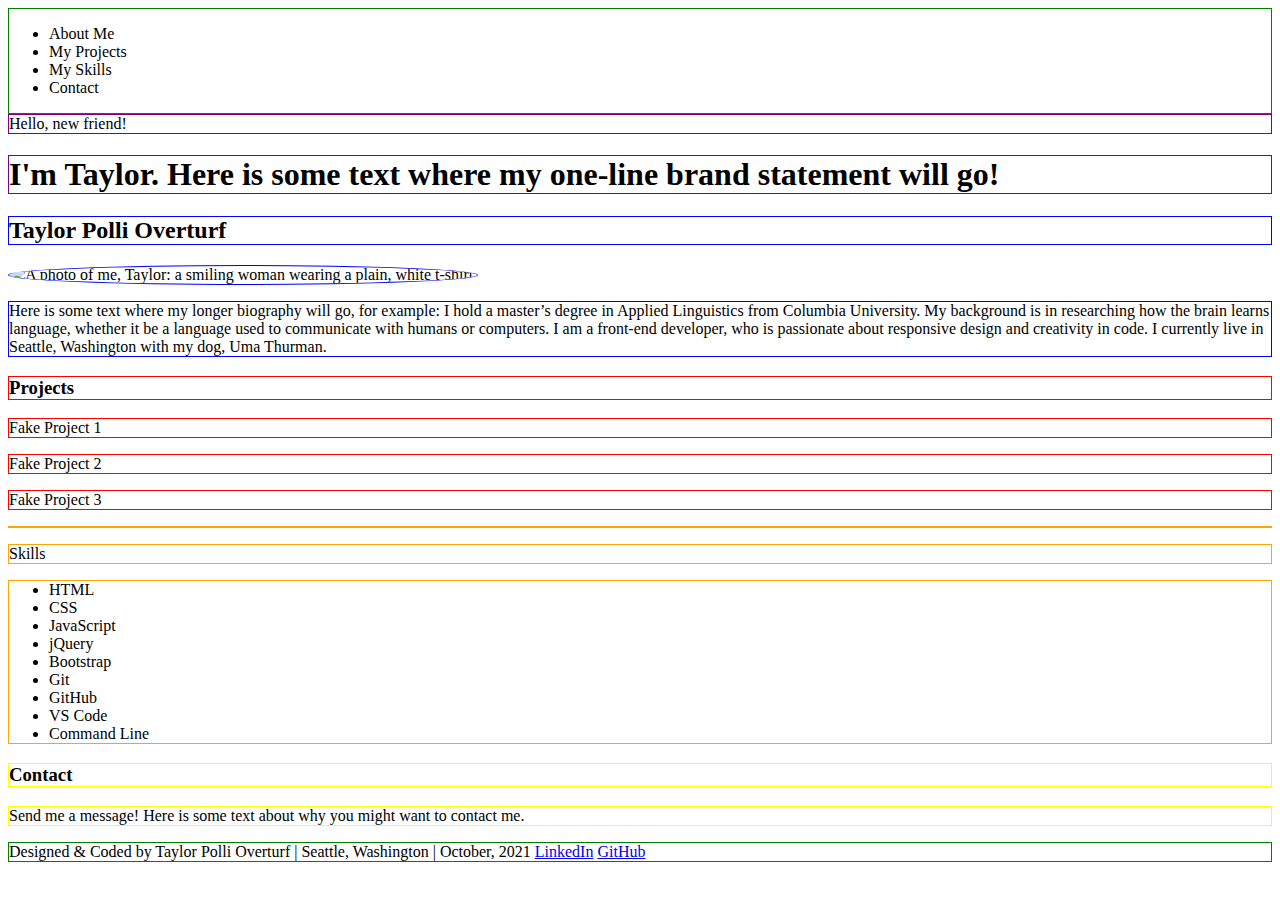
==== portfolio-index.html @ 311ba905 "updating basic HTML skeleton & borders for layout purposes in CSS" ====
<!DOCTYPE html>
<html lang="en">

<head>
    <meta charset="UTF-8">
    <!-- <meta name="viewport" content="width=device-width, initial-scale=1.0"> -->
    <title>Taylor Polli Overturf, Developer</title>
    <link rel="stylesheet" href="https://cdnjs.cloudflare.com/ajax/libs/meyer-reset/2.0/reset.min.css" integrity="sha512-NmLkDIU1C/C88wi324HBc+S2kLhi08PN5GDeUVVVC/BVt/9Izdsc9SVeVfA1UZbY3sHUlDSyRXhCzHfr6hmPPw==" crossorigin="anonymous" referrerpolicy="no-referrer" />
    <link rel="stylesheet" href="portfolio-style.css">
</head>


<body>
    <nav id="nav">
        <ul>
            <li>About Me</li>
            <li>My Projects</li>
            <li>My Skills</li>
            <li>Contact</li>
        </ul>

    </nav>
    
    <div id="wrapper">
        <div class="hello">Hello, new friend!</div>
        <h1 class="hello">I'm Taylor. Here is some text where my one-line brand statement will go!</span></h1>
        <h2 class="about-me">Taylor Polli Overturf</h2>
        <img class="about-me" src="http://res.cloudinary.com/overturf/image/upload/v1633734866/P1033070_qs1l2w.jpg" alt="A photo of me, Taylor: a smiling woman wearing a plain, white t-shirt." width="500" height="600">
        <p class="about-me">Here is some text where my longer biography will go, for example: I hold a master’s degree in Applied Linguistics from Columbia University. My background is in researching how the brain learns language, whether it be a language used to communicate with humans or computers. I am a front-end developer, who is passionate about responsive design and creativity in code. I currently live in Seattle, Washington with my dog, Uma Thurman.</p>
        <h3 class="projects">Projects</h3>
            <p class="projects">Fake Project 1</p>
            <p class="projects">Fake Project 2</p>
            <p class="projects">Fake Project 3</p>
        <p class="skills">
            <div class="skills">Skills</div>
            <ul class="skills">
                <li>HTML</li>
                <li>CSS</li> 
                <li>JavaScript</li>
                <li>jQuery</li>
                <li>Bootstrap</li>     
                <li>Git</li>  
                <li>GitHub</li>
                <li>VS Code</li>
                <li>Command Line</li>                   
            </ul>
        </p>
        <h3 class="contact">Contact</h3>
        <p class="contact">Send me a message! Here is some text about why you might want to contact me.</p>
    </div>
    
    
    <footer id="footer">
        <span>Designed & Coded by Taylor Polli Overturf | Seattle, Washington | October, 2021</span>
        <span class="links"><a href="https://www.linkedin.com/in/tayloroverturf/" target="_blank">LinkedIn</a>
                            <a href="https://github.com/over-taylor-turf" target="_blank">GitHub</a></span>
    </footer>
    
    
    
    
    <!-- <script src="https://code.jquery.com/jquery-3.6.0.js" integrity="sha256-/xUj+3OJU5yExlq6GSYGSHk7tPXikynS7ogEvDej/m4=" crossorigin="anonymous"></script> -->
    <script src="portfolio-main.js"></script>
</body>
</html>
---- portfolio-style.css ----
/* LAYOUT -- These borders will help me lay out my page!  */

nav {
    border: 1px solid green;   
}

.hello {
    border: 1px solid purple;  
}

.about-me {
    border: 1px solid blue;  
}

.projects {
    border: 1px solid red;  
}

.skills {
    border: 1px solid orange;  
}

.contact {
    border: 1px solid yellow;  
}

footer {
    border: 1px solid green;  
}

/* COLORS -- here are where my specific hex-codes go for this project. 
color:
color:
color:
color:
color:
*/

/* STYLE -- These styles will help me actually style my page. */
img {
    width:200px;
    height:200px;
    object-fit:cover;
    border-radius:50%;
  }


/* MOBILE / MAIN */

/* TABLET */
@media only screen and (min-width: 768px) {}

/* DESKTOP */
@media only screen and (min-width: 992px) {}
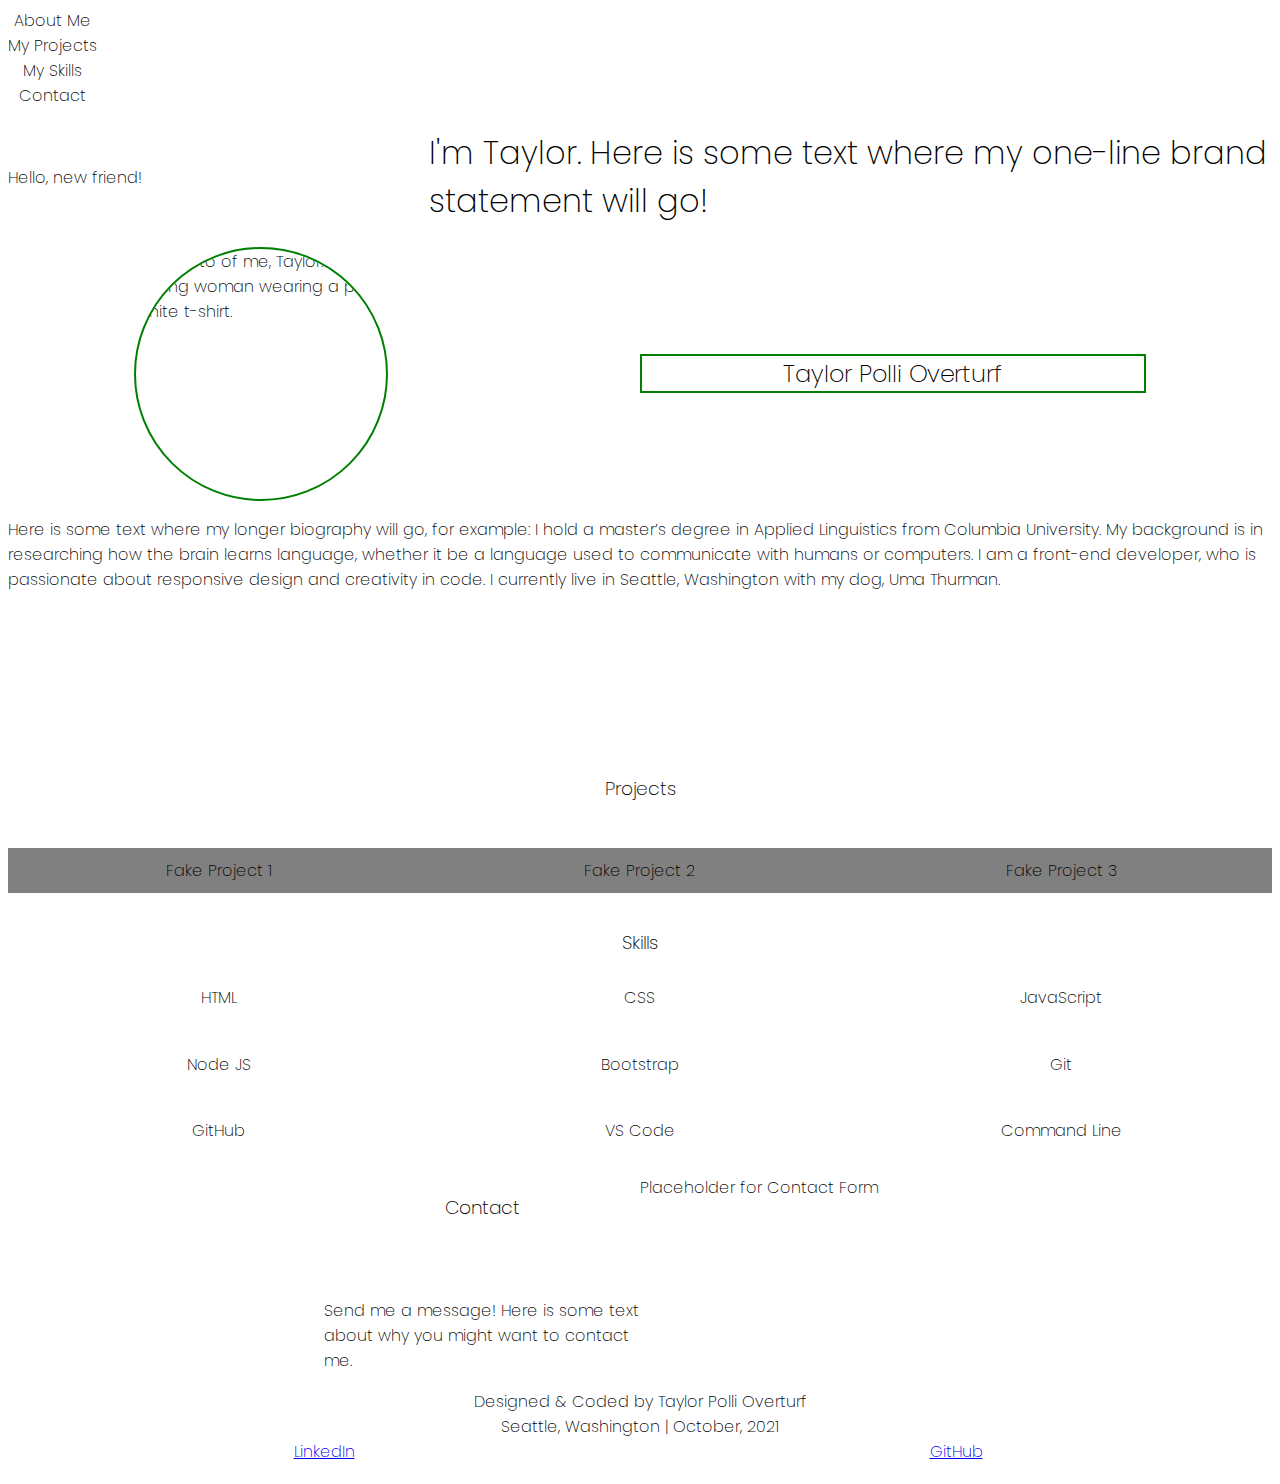
==== commit 2e03bf59: "css base grid style in place, class and id updates to html" ====
--- a/portfolio-index.html
+++ b/portfolio-index.html
@@ -3,58 +3,116 @@
 
 <head>
     <meta charset="UTF-8">
+    
+    <!-- I have no idea what this is: -->
     <!-- <meta name="viewport" content="width=device-width, initial-scale=1.0"> -->
+    
     <title>Taylor Polli Overturf, Developer</title>
+    
+    <!-- Google Fonts -->
+         <!-- Currently not working due to CSS Style Reset  -->
+    <style>
+        @import url('https://fonts.googleapis.com/css2?family=Poppins:wght@200;300&display=swap');
+    </style>
+
+    <!-- CSS Style Reset -->
     <link rel="stylesheet" href="https://cdnjs.cloudflare.com/ajax/libs/meyer-reset/2.0/reset.min.css" integrity="sha512-NmLkDIU1C/C88wi324HBc+S2kLhi08PN5GDeUVVVC/BVt/9Izdsc9SVeVfA1UZbY3sHUlDSyRXhCzHfr6hmPPw==" crossorigin="anonymous" referrerpolicy="no-referrer" />
+    
+    <!-- My Style Sheet -->
     <link rel="stylesheet" href="portfolio-style.css">
+
+    <!-- Font Awesome Icons -->
+    <script src="https://kit.fontawesome.com/fc9b7adb22.js" crossorigin="anonymous"></script>
+    
 </head>
 
 
 <body>
+   <!-- NAV BAR -->
     <nav id="nav">
-        <ul>
+            <div id="hand-sparkles"><i class="fas fa-hand-sparkles fa-lg"></i></div>
+            <div id="hamburger-dropdown"><i class="fas fa-bars fa-lg"></i></div>
+        <div>
             <li>About Me</li>
             <li>My Projects</li>
             <li>My Skills</li>
             <li>Contact</li>
-        </ul>
-
+        </div>
     </nav>
     
     <div id="wrapper">
-        <div class="hello">Hello, new friend!</div>
-        <h1 class="hello">I'm Taylor. Here is some text where my one-line brand statement will go!</span></h1>
-        <h2 class="about-me">Taylor Polli Overturf</h2>
-        <img class="about-me" src="http://res.cloudinary.com/overturf/image/upload/v1633734866/P1033070_qs1l2w.jpg" alt="A photo of me, Taylor: a smiling woman wearing a plain, white t-shirt." width="500" height="600">
-        <p class="about-me">Here is some text where my longer biography will go, for example: I hold a master’s degree in Applied Linguistics from Columbia University. My background is in researching how the brain learns language, whether it be a language used to communicate with humans or computers. I am a front-end developer, who is passionate about responsive design and creativity in code. I currently live in Seattle, Washington with my dog, Uma Thurman.</p>
-        <h3 class="projects">Projects</h3>
-            <p class="projects">Fake Project 1</p>
-            <p class="projects">Fake Project 2</p>
-            <p class="projects">Fake Project 3</p>
-        <p class="skills">
-            <div class="skills">Skills</div>
-            <ul class="skills">
-                <li>HTML</li>
-                <li>CSS</li> 
-                <li>JavaScript</li>
-                <li>jQuery</li>
-                <li>Bootstrap</li>     
-                <li>Git</li>  
-                <li>GitHub</li>
-                <li>VS Code</li>
-                <li>Command Line</li>                   
-            </ul>
-        </p>
-        <h3 class="contact">Contact</h3>
-        <p class="contact">Send me a message! Here is some text about why you might want to contact me.</p>
+
+        <!-- HOME SECTION -->
+        <div id="hello">
+            <p class="welcome">Hello, new friend!</p>
+            <h1 class="one-liner">I'm Taylor. Here is some text where my one-line brand statement will go!</span></h1>
+        </div>
+
+        <!-- ABOUT-ME SECTION -->
+        <div id="about-me">
+            <h2 class="name">Taylor Polli Overturf</h2>
+            <img class="headshot" src="http://res.cloudinary.com/overturf/image/upload/v1633734866/P1033070_qs1l2w.jpg" alt="A photo of me, Taylor: a smiling woman wearing a plain, white t-shirt." width="500" height="600">
+            <p class="bio">Here is some text where my longer biography will go, for example: I hold a master’s degree in Applied Linguistics from Columbia University. My background is in researching how the brain learns language, whether it be a language used to communicate with humans or computers. I am a front-end developer, who is passionate about responsive design and creativity in code. I currently live in Seattle, Washington with my dog, Uma Thurman.</p>
+        </div>
+
+        <!-- PROJECTS SECTION -->
+        <div id="projects">
+            <h3 class="project-title">Projects</h3>
+            <p class="project1">Fake Project 1</p>
+            <p class="project2">Fake Project 2</p>
+            <p class="project3">Fake Project 3</p>
+        </div>
+
+        <!-- SKILLS SECTION -->
+        <div id="skills">
+            <h3 class="skills-title">Skills</h3>
+
+                <span id="html"><i class="fab fa-html5 fa-2x"></i>
+                <li>HTML</li></span>
+
+                <span id="css"><i class="fab fa-css3-alt fa-2x"></i>
+                <li>CSS</li></span>
+
+                <span id="javascript"><i class="fab fa-js-square fa-2x"></i>
+                <li>JavaScript</li></span>
+
+                <span id="node"><i class="fab fa-node-js fa-2x"></i>
+                <li>Node JS</li></span>
+                
+                <span id="bootstrap"><i class="fab fa-bootstrap fa-2x"></i>
+                <li>Bootstrap</li></span>
+                
+                <span id="git"><i class="fas fa-code-branch fa-2x"></i>
+                <li>Git</li></span>
+                
+                <span id="github"><i class="fab fa-github fa-2x"></i>
+                <li>GitHub</li></span>
+                
+                <span id="vscode"><i class="fas fa-code fa-2x"></i>
+                <li>VS Code</li></span>
+                
+                <span id="commandline"><i class="fas fa-terminal fa-2x"></i>
+                <li>Command Line</li></span>
+
+        </div>
+
+        <!-- CONTACT SECTION -->
+        <div id="contact">
+            <span class="contact-image"><i class="fas fa-mail-bulk fa-4x"></i></span>
+            <h3 class="contact-title">Contact</h3>
+            <p class="contact-message">Send me a message! Here is some text about why you might want to contact me.</p>
+            <form class="contact-form">Placeholder for Contact Form</form>
+        </div>
+    
     </div>
     
-    
-    <footer id="footer">
-        <span>Designed & Coded by Taylor Polli Overturf | Seattle, Washington | October, 2021</span>
-        <span class="links"><a href="https://www.linkedin.com/in/tayloroverturf/" target="_blank">LinkedIn</a>
-                            <a href="https://github.com/over-taylor-turf" target="_blank">GitHub</a></span>
-    </footer>
+        <!-- FOOTER  -->
+        <footer id="footer">
+            <span class="signature">Designed & Coded by Taylor Polli Overturf </span>
+            <span class="location-date">Seattle, Washington | October, 2021</span>
+            <a class="linkedin-link" href="https://www.linkedin.com/in/tayloroverturf/" target="_blank"><i class="fab fa-linkedin fa-lg"></i>  LinkedIn</a>
+            <a class="github-link" href="https://github.com/over-taylor-turf" target="_blank"><i class="fab fa-github-square fa-lg"></i>  GitHub</a>
+        </footer>
     
     
     
--- a/portfolio-style.css
+++ b/portfolio-style.css
@@ -1,33 +1,9 @@
 
-/* LAYOUT -- These borders will help me lay out my page!  */
-
-nav {
-    border: 1px solid green;   
-}
-
-.hello {
-    border: 1px solid purple;  
-}
-
-.about-me {
-    border: 1px solid blue;  
-}
-
-.projects {
-    border: 1px solid red;  
-}
-
-.skills {
-    border: 1px solid orange;  
-}
-
-.contact {
-    border: 1px solid yellow;  
-}
-
-footer {
-    border: 1px solid green;  
-}
+* {
+    font-family: 'Poppins', sans-serif;
+    font-weight: 200;
+
+}  
 
 /* COLORS -- here are where my specific hex-codes go for this project. 
 color:
@@ -37,12 +13,244 @@
 color:
 */
 
-/* STYLE -- These styles will help me actually style my page. */
-img {
-    width:200px;
-    height:200px;
-    object-fit:cover;
-    border-radius:50%;
+
+
+/* GRID --  This is the mobile (base) grid styling of my page. */
+
+/* NAV BAR*/
+#nav {
+    display: flex;
+}
+
+    li {
+        list-style-type: none; 
+        text-align: center; 
+    }
+
+
+/* HOME SECTION */
+#hello {
+    display: grid;
+    grid-template-columns: 1fr 1fr 1fr;
+    grid-template-rows: 1fr 1fr;
+}
+
+        .welcome, .one-liner {
+            align-self: center;
+        }
+
+        .welcome {
+            grid-column: 1 / 2; 
+            grid-row: 1 / 3;
+        }
+
+        .one-liner {
+            grid-column: 2 / 4; 
+            grid-row: 1 / 3;
+        }
+
+/* ABOUT-ME SECTION */
+#about-me {
+    display: grid;
+    grid-template-columns: 1fr 1fr;
+    grid-template-rows: 1fr 1fr;
+}
+
+        .name, .headshot {
+            align-self: center;
+        }
+
+        .name {
+            grid-column: 2 / 3; 
+            grid-row: 1 / 2;
+            text-align: center;
+            margin-right: 20%;
+            border: 2px solid green;
+        }
+
+        .headshot {
+            grid-column: 1 / 2; 
+            grid-row: 1 / 2;
+            margin-left: 20%;
+            border: 2px solid green;
+            width:250px;
+            height:250px;
+            object-fit:cover;
+            border-radius:50%;
+        }
+
+        .bio {
+            grid-column: 1 / 3; 
+            grid-row: 2 / 3;
+            align-self: stretch; 
+        }
+
+/* PROJECTS SECTION */
+#projects {
+    display: grid;
+    grid-template-columns: 1fr 1fr 1fr;
+    grid-template-rows: 1fr 1fr;
+}
+
+        .project1, .project2, .project3 {
+            text-align: center;
+            background-color: gray;
+            padding: 10px;
+        }
+
+        .project-title {
+            grid-column: 1 / 4; 
+            grid-row: 1 / 2;
+            text-align: center;
+        }
+
+        .project1 {
+            grid-column: 1 / 2; 
+            grid-row: 2 / 3;
+        }
+
+        .project2 {
+            grid-column: 2 / 3; 
+            grid-row: 2 / 3;
+        }
+
+        .project3 {
+            grid-column: 3 / 4; 
+            grid-row: 2 / 3;
+        }
+
+/* SKILLS SECTION */
+#skills {
+    display: grid;
+    grid-template-columns: 1fr 1fr 1fr;
+    grid-template-rows: 1fr 1fr 1fr 1fr;
+    text-align: center;
+}
+
+        .skills-title{
+            grid-column: 1 / 4; 
+            grid-row: 1 / 2;
+            text-align: center;
+        }
+
+        /* SKILLS ICONS STYLING  */
+        #html {
+            grid-column: 1 / 2; 
+            grid-row: 2 / 3;
+        }
+
+        #css {
+            grid-column: 2 / 3; 
+            grid-row: 2 / 3;
+        }
+
+        #javascript {
+            grid-column: 3 / 4; 
+            grid-row: 2 / 3;
+        }
+
+        #node {
+            grid-column: 1 / 2; 
+            grid-row: 3 / 4;
+        }
+
+        #bootstrap {
+            grid-column: 2 / 3; 
+            grid-row: 3 / 4;
+        }
+
+        #git {
+            grid-column: 3 / 4; 
+            grid-row: 3 / 4;
+        }
+
+        #github {
+            grid-column: 1 / 2; 
+            grid-row: 4 / 5;
+        }
+
+        #vscode {
+            grid-column: 2 / 3; 
+            grid-row: 4 / 5;
+        }
+
+        #commandline {
+            grid-column: 3 / 4; 
+            grid-row: 4 / 5;
+        }
+
+        #html, #css, #javascript, #node, #bootstrap, #git, #github, #vscode, #commandline {
+            margin-top: 10px;
+            margin-bottom: 10px;
+        }
+
+/* CONTACT SECTION */
+#contact {
+    display: grid;
+    grid-template-columns: 1fr 1fr 1fr 1fr;
+    grid-template-rows: 1fr 1fr;
+}
+        .contact-image {
+            grid-column: 1 / 2; 
+            grid-row: 1 / 3;
+            text-align: center;
+            justify-self: center;
+            padding-top: 15%;
+        }
+        .contact-title {
+            grid-column: 2 / 3; 
+            grid-row: 1 / 2;
+            text-align: center;
+            justify-self: center;
+        }
+
+        .contact-message {
+            grid-column: 2 / 3; 
+            grid-row: 2 / 3; 
+        }
+
+        .contact-form {
+            grid-column: 3 / 5; 
+            grid-row: 1 / 3; 
+        }
+
+/* FOOTER  */
+
+#footer {
+    display: grid; 
+    grid-template-columns: 1fr 1fr; 
+    grid-template-rows: 1fr 1fr 1fr; 
+    margin-bottom: 20px;
+}
+
+        .signature, .location-date, .linkedin-link, .github-link {
+            text-align: center;
+        }
+
+        .signature {
+            grid-column: 1 / 3; 
+            grid-row: 1 / 2; 
+        }
+
+        .location-date {
+            grid-column: 1 / 3; 
+            grid-row: 2 / 3; 
+        }
+
+        .linkedin-link {
+            grid-column: 1 / 2; 
+            grid-row: 3 / 4; 
+        }
+
+        .github-link {
+            grid-column: 2 / 3; 
+            grid-row: 3 / 4; 
+        }
+
+/* ICONS */
+i.fab, i.fas {
+    color: hotpink;
+    margin-bottom: 5px;
   }
 
 
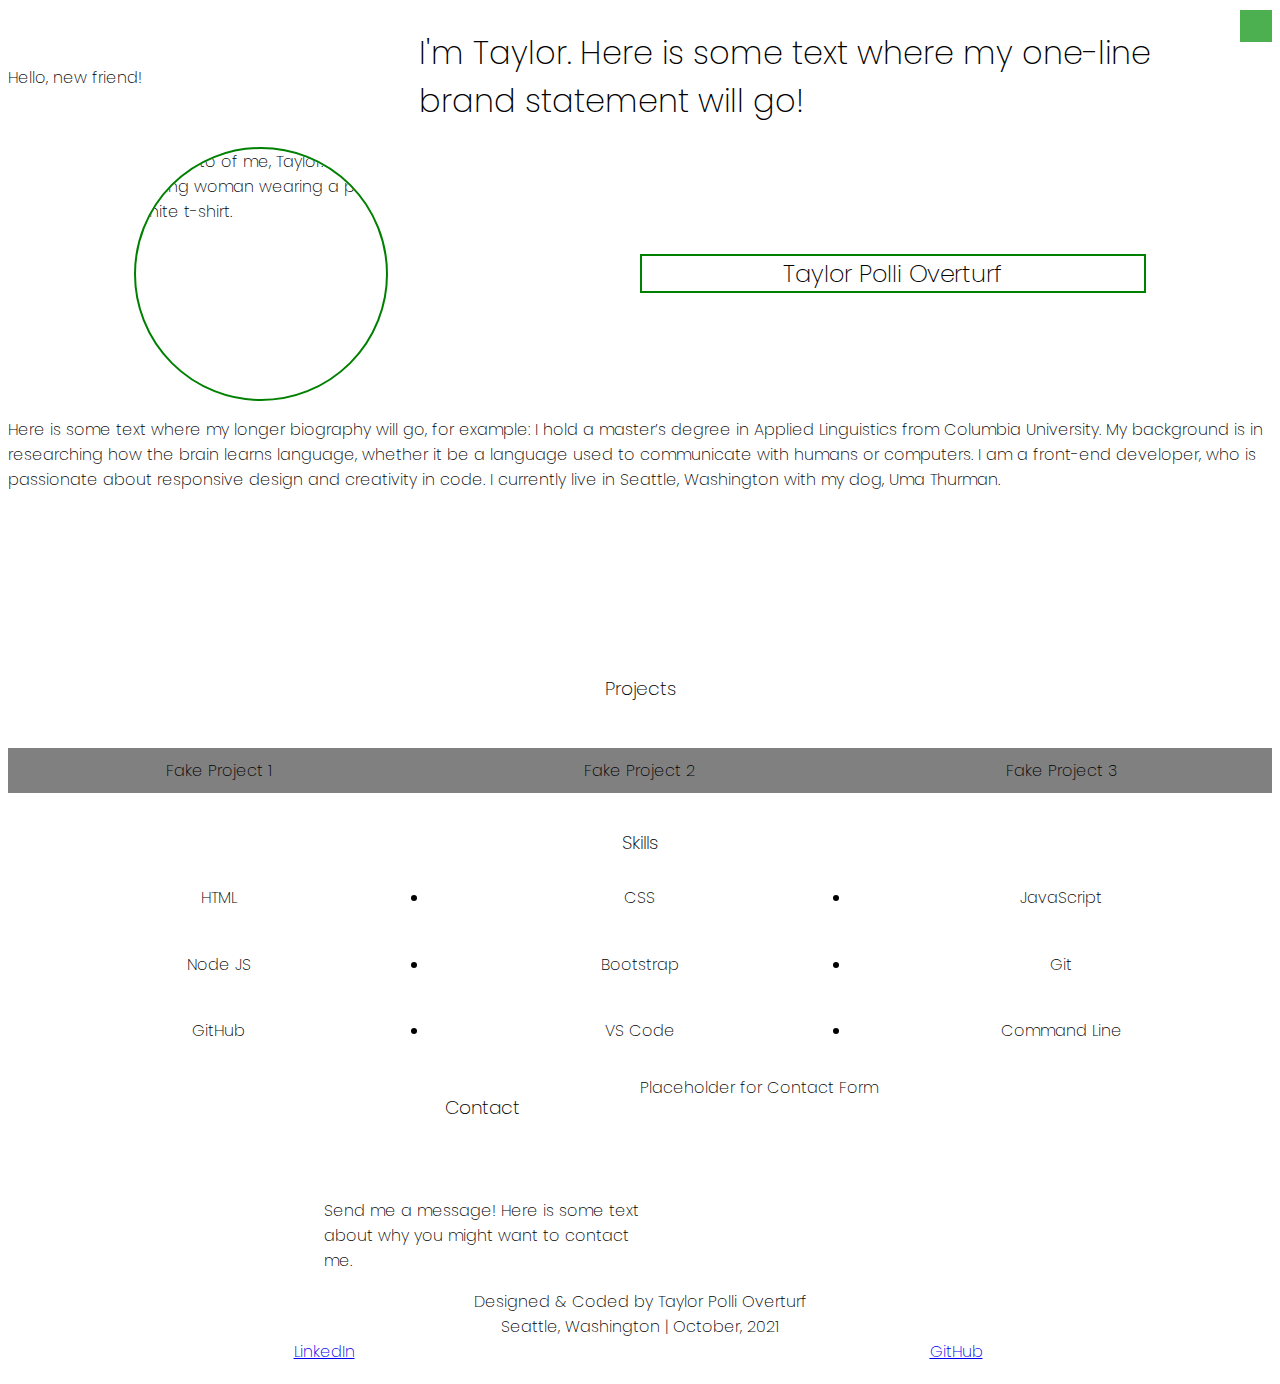
==== commit f62dc5ee: "phase 1 of dropdown hamburger menu" ====
--- a/portfolio-index.html
+++ b/portfolio-index.html
@@ -16,7 +16,7 @@
     </style>
 
     <!-- CSS Style Reset -->
-    <link rel="stylesheet" href="https://cdnjs.cloudflare.com/ajax/libs/meyer-reset/2.0/reset.min.css" integrity="sha512-NmLkDIU1C/C88wi324HBc+S2kLhi08PN5GDeUVVVC/BVt/9Izdsc9SVeVfA1UZbY3sHUlDSyRXhCzHfr6hmPPw==" crossorigin="anonymous" referrerpolicy="no-referrer" />
+    <!-- <link rel="stylesheet" href="https://cdnjs.cloudflare.com/ajax/libs/meyer-reset/2.0/reset.min.css" integrity="sha512-NmLkDIU1C/C88wi324HBc+S2kLhi08PN5GDeUVVVC/BVt/9Izdsc9SVeVfA1UZbY3sHUlDSyRXhCzHfr6hmPPw==" crossorigin="anonymous" referrerpolicy="no-referrer" /> -->
     
     <!-- My Style Sheet -->
     <link rel="stylesheet" href="portfolio-style.css">
@@ -26,20 +26,21 @@
     
 </head>
 
+<body>
 
-<body>
-   <!-- NAV BAR -->
-    <nav id="nav">
-            <div id="hand-sparkles"><i class="fas fa-hand-sparkles fa-lg"></i></div>
-            <div id="hamburger-dropdown"><i class="fas fa-bars fa-lg"></i></div>
-        <div>
-            <li>About Me</li>
-            <li>My Projects</li>
-            <li>My Skills</li>
-            <li>Contact</li>
+    <!-- NAV BAR / HAMBURGER -->
+    <header>
+    <div class="dropdown">
+        <button class="dropbtn"><i class="fa fa-bars"></i></button>
+        <div class="dropdown-content">
+            <a href="#about-me">About</a>
+            <a href="#projects">Projects</a>
+            <a href="#skills">Skills</a>
+            <a href="#contact">Contact</a>
         </div>
-    </nav>
-    
+    </div>
+    </header>
+
     <div id="wrapper">
 
         <!-- HOME SECTION -->
@@ -117,7 +118,7 @@
     
     
     
-    <!-- <script src="https://code.jquery.com/jquery-3.6.0.js" integrity="sha256-/xUj+3OJU5yExlq6GSYGSHk7tPXikynS7ogEvDej/m4=" crossorigin="anonymous"></script> -->
-    <script src="portfolio-main.js"></script>
+        <script src="https://ajax.googleapis.com/ajax/libs/jquery/3.5.1/jquery.min.js"></script>
+        <script src="portfolio-main.js"></script>
 </body>
 </html>--- a/portfolio-style.css
+++ b/portfolio-style.css
@@ -13,19 +13,63 @@
 color:
 */
 
-
-
 /* GRID --  This is the mobile (base) grid styling of my page. */
 
 /* NAV BAR*/
-#nav {
-    display: flex;
-}
-
-    li {
-        list-style-type: none; 
-        text-align: center; 
+
+/* Style: Hamburger Dropdown */
+.dropbtn {
+    background-color: #4CAF50;
+    color: white;
+    padding: 16px;
+    font-size: 16px;
+    border: none;
+    cursor: pointer;
+    text-align: right;
+  }
+  
+  /* The container <div> - needed to position the dropdown content */
+  .dropdown {
+    position: right;
+    display: inline-block;
+    float: right;
+  }
+  
+  /* Dropdown Content (Default is 'display: none'). */
+  .dropdown-content {
+    display: none;
+    position: absolute;
+    background-color: #f9f9f9;
+    min-width: 160px;
+    box-shadow: 0px 8px 16px 0px rgba(0,0,0,0.2);
+    z-index: 1;
+    right: 0; 
+  }
+  
+  /* Style: links inside the dropdown */
+  .dropdown-content a {
+    color: hotpink;
+    margin: 6px;
+    padding: 4px;
+    text-decoration: none;
+    display: block;
+    background-color: honeydew;
+  }
+  
+  /* Change color of (About, Projects, Skills, Contact) links when cursor hovers */
+  .dropdown-content a:hover {
+      background-color: #f1f1f1
     }
+  
+  /* Show the dropdown menu when the cursor hovers */
+  .dropdown:hover .dropdown-content {
+    display: block;
+  }
+  
+  /* Change the background color of the hamburger button when cursor hovers */
+  .dropdown:hover .dropbtn {
+    background-color: black;
+  }
 
 
 /* HOME SECTION */
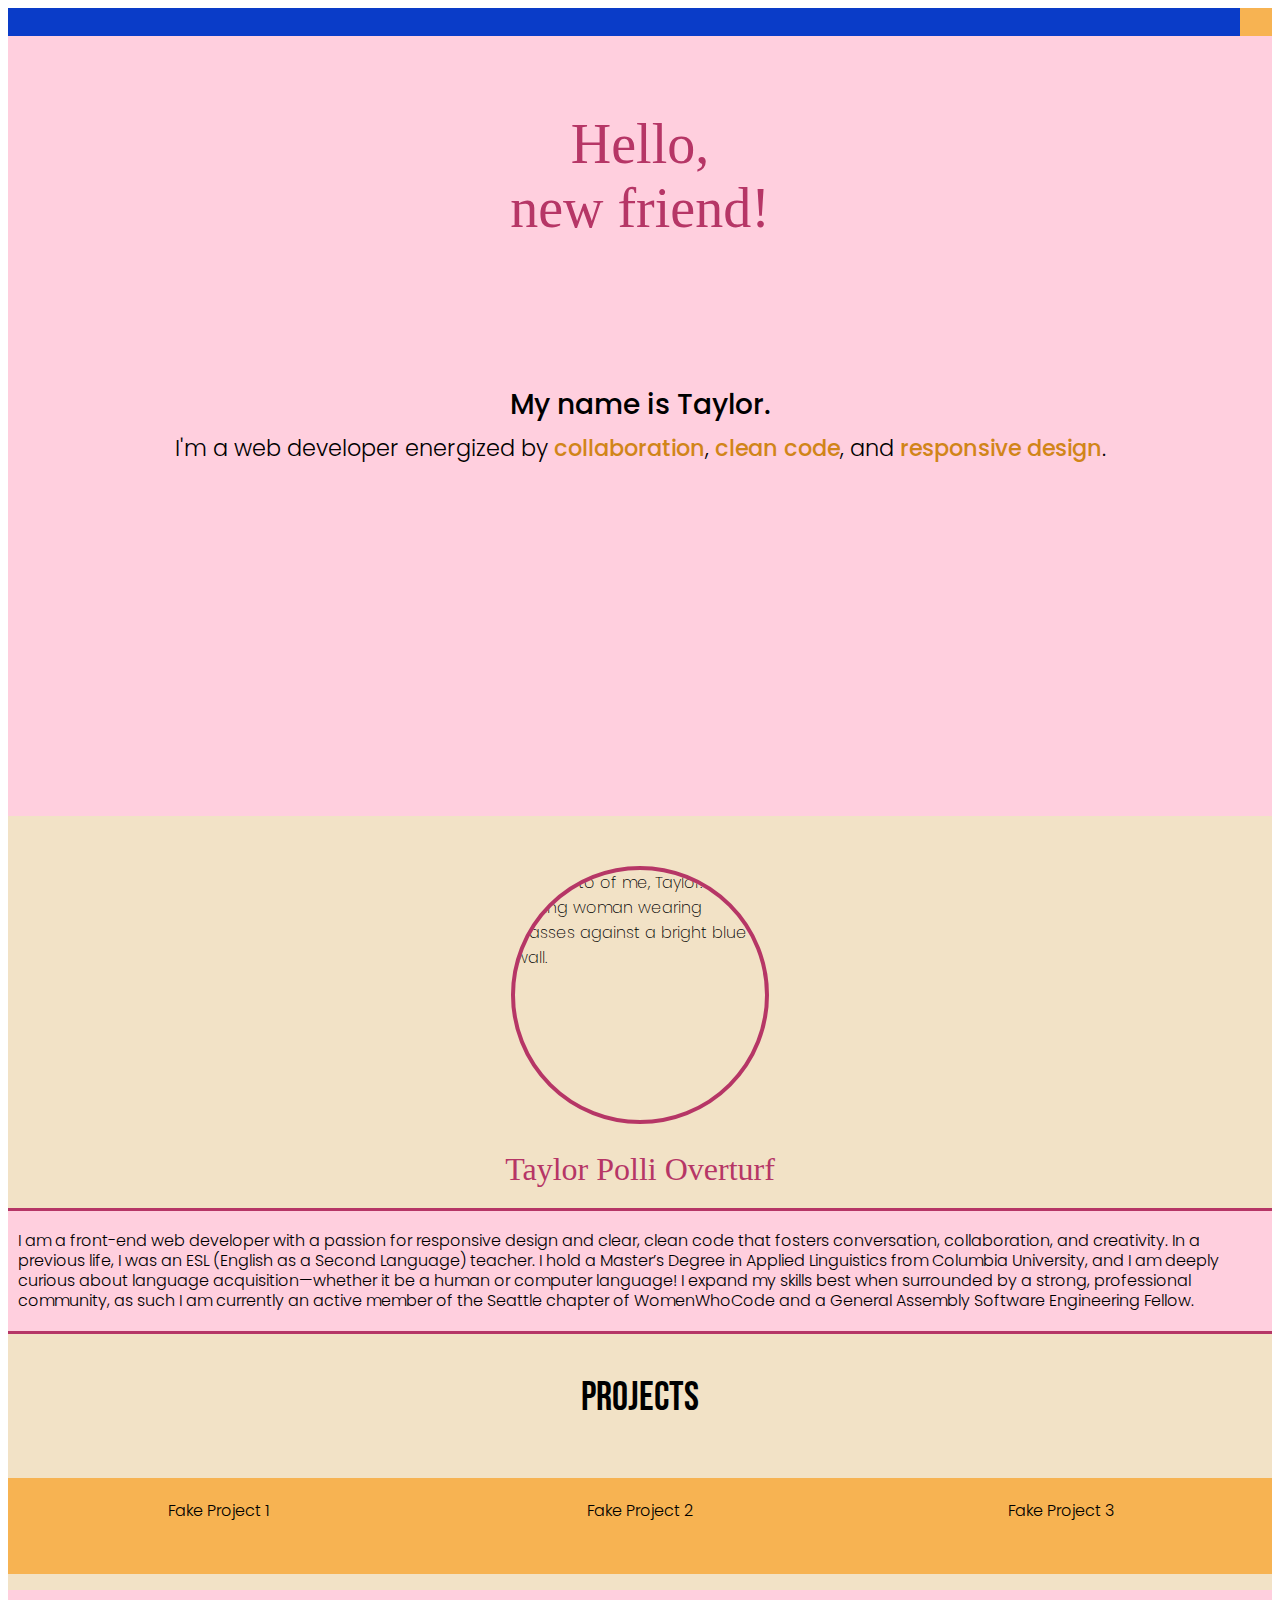
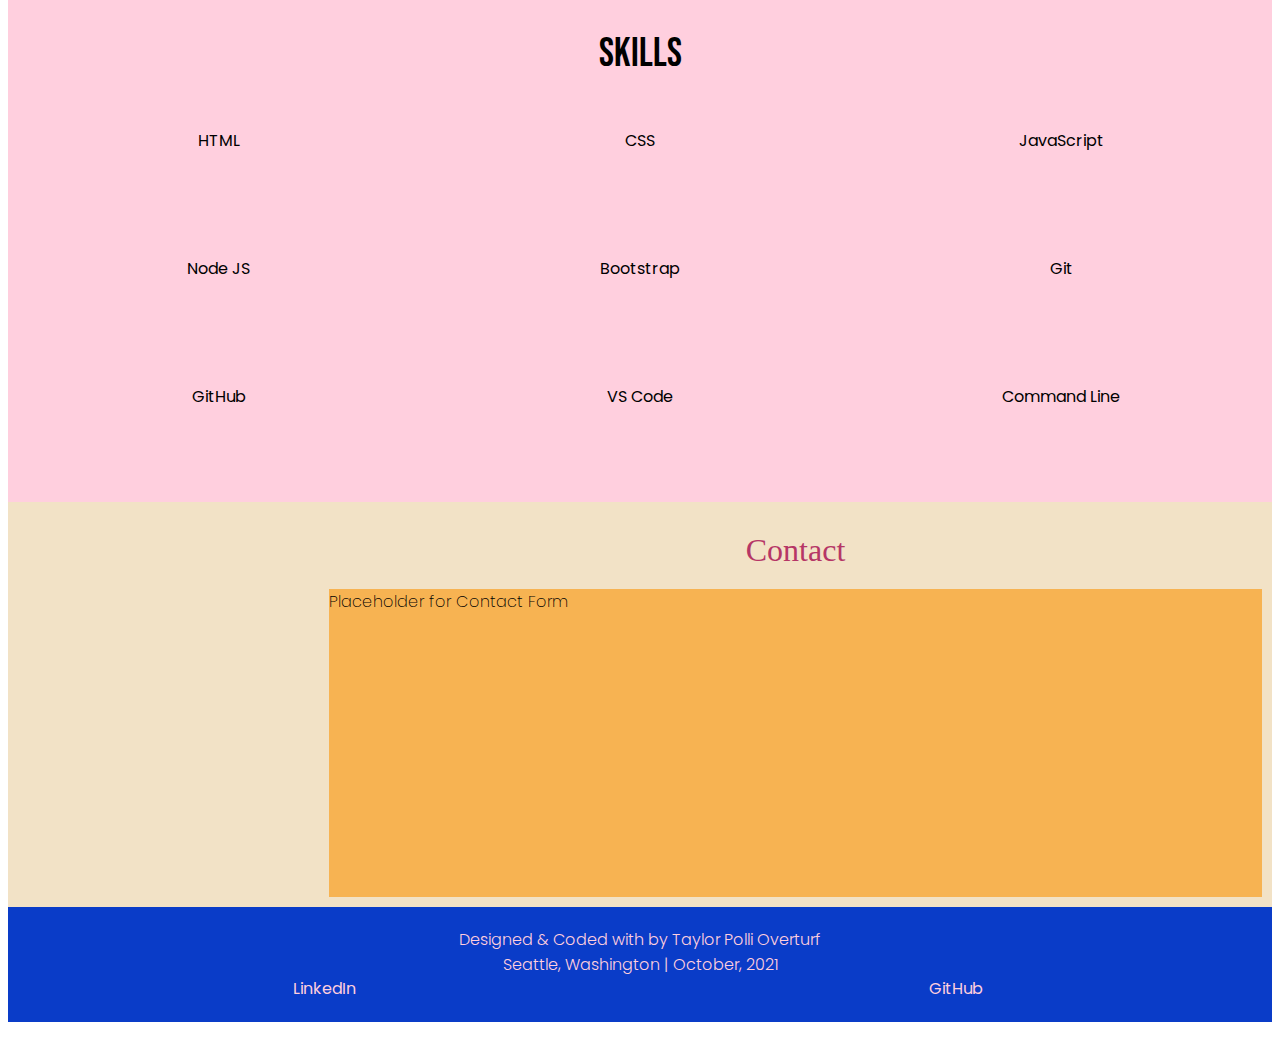
==== commit d285cb84: "mobile styling" ====
--- a/portfolio-index.html
+++ b/portfolio-index.html
@@ -1,59 +1,64 @@
 <!DOCTYPE html>
 <html lang="en">
 
-<head>
-    <meta charset="UTF-8">
-    
-    <!-- I have no idea what this is: -->
-    <!-- <meta name="viewport" content="width=device-width, initial-scale=1.0"> -->
-    
-    <title>Taylor Polli Overturf, Developer</title>
-    
-    <!-- Google Fonts -->
-         <!-- Currently not working due to CSS Style Reset  -->
-    <style>
-        @import url('https://fonts.googleapis.com/css2?family=Poppins:wght@200;300&display=swap');
-    </style>
-
-    <!-- CSS Style Reset -->
-    <!-- <link rel="stylesheet" href="https://cdnjs.cloudflare.com/ajax/libs/meyer-reset/2.0/reset.min.css" integrity="sha512-NmLkDIU1C/C88wi324HBc+S2kLhi08PN5GDeUVVVC/BVt/9Izdsc9SVeVfA1UZbY3sHUlDSyRXhCzHfr6hmPPw==" crossorigin="anonymous" referrerpolicy="no-referrer" /> -->
+    <head>
+        <meta charset="UTF-8">
+        <meta http-equiv="X-UA-Compatible" content="IE=edge">
+        <meta name="viewport" content="width=device-width, initial-scale=1.0">
+        <link rel="stylesheet" href="https://cdnjs.cloudflare.com/ajax/libs/meyer-reset/2.0/reset.min.css" integrity="sha512-NmLkDIU1C/C88wi324HBc+S2kLhi08PN5GDeUVVVC/BVt/9Izdsc9SVeVfA1UZbY3sHUlDSyRXhCzHfr6hmPPw==" crossorigin="anonymous" referrerpolicy="no-referrer" />
+           <!-- Google Fonts -->
+            <!-- 1 / 3 are currently not working due to CSS Style Reset  -->
+        <link rel="preconnect" href="https://fonts.googleapis.com"> 
+        <link rel="preconnect" href="https://fonts.gstatic.com" crossorigin> 
+        <link href="https://fonts.googleapis.com/css2?family=Bebas+Neue&family=Permanent+Marker&family=Poppins:wght@200;300;400;500&display=swap" rel="stylesheet">
     
     <!-- My Style Sheet -->
-    <link rel="stylesheet" href="portfolio-style.css">
-
+        <link rel="stylesheet" href="portfolio-style.css">
+    
     <!-- Font Awesome Icons -->
-    <script src="https://kit.fontawesome.com/fc9b7adb22.js" crossorigin="anonymous"></script>
-    
-</head>
+        <script src="https://kit.fontawesome.com/fc9b7adb22.js" crossorigin="anonymous"></script>
+        <title>Taylor Polli Overturf, Developer</title>
+    </head>
 
 <body>
 
-    <!-- NAV BAR / HAMBURGER -->
-    <header>
-    <div class="dropdown">
-        <button class="dropbtn"><i class="fa fa-bars"></i></button>
-        <div class="dropdown-content">
-            <a href="#about-me">About</a>
-            <a href="#projects">Projects</a>
-            <a href="#skills">Skills</a>
-            <a href="#contact">Contact</a>
-        </div>
+    <!-- Top Navigation Menu -->
+<div class="topnav">
+    <a href="#home" class="active"><i class="fas fa-laptop-code fa-2x"></i></a>
+    <!-- Navigation links (hidden by default) -->
+    <div id="myLinks">
+        <a href="#about-me">About</a>
+        <a href="#projects">Projects</a>
+        <a href="#skills">Skills</a>
+        <a href="#contact">Contact</a>
     </div>
-    </header>
+    <!-- "Hamburger menu" / "Bar icon" to toggle the navigation links -->
+    <a href="#" class="icon"><i class="fa fa-bars"></i></a>
+</div>
 
     <div id="wrapper">
 
         <!-- HOME SECTION -->
         <div id="hello">
-            <p class="welcome">Hello, new friend!</p>
-            <h1 class="one-liner">I'm Taylor. Here is some text where my one-line brand statement will go!</span></h1>
+            <p class="welcome">Hello, <br>new friend!</p>
+            <h1 class="one-liner"><span class="my-name-is-taylor">My name is Taylor.</span>
+                <br> I'm a web developer energized by <span class="collaboration">collaboration</span>, 
+                <span class="clean-code">clean code</span>, and 
+                <span class="responsive-design">responsive design</span>.</span></h1>
+            <span id="hello-icons"><i class="fas fa-mobile-alt fa-3x"></i>&nbsp;&nbsp;&nbsp;
+                <i class="fas fa-laptop fa-3x"></i>&nbsp;&nbsp;&nbsp;
+                <i class="fas fa-desktop fa-3x"></i></span>
         </div>
 
         <!-- ABOUT-ME SECTION -->
         <div id="about-me">
+            <!-- Back-Up Headshot Option -->
+            <!-- <img class="headshot" src="http://res.cloudinary.com/overturf/image/upload/v1633734866/P1033070_qs1l2w.jpg" alt="A photo of me, Taylor: a smiling woman wearing a plain, white t-shirt." width="500" height="600"> -->
+            <img class="headshot" src="http://res.cloudinary.com/overturf/image/upload/v1633966172/IMG-3349_bue4kq.jpg" alt="A photo of me, Taylor: a smiling woman wearing glasses against a bright blue wall." width="500" height="600">
             <h2 class="name">Taylor Polli Overturf</h2>
-            <img class="headshot" src="http://res.cloudinary.com/overturf/image/upload/v1633734866/P1033070_qs1l2w.jpg" alt="A photo of me, Taylor: a smiling woman wearing a plain, white t-shirt." width="500" height="600">
-            <p class="bio">Here is some text where my longer biography will go, for example: I hold a master’s degree in Applied Linguistics from Columbia University. My background is in researching how the brain learns language, whether it be a language used to communicate with humans or computers. I am a front-end developer, who is passionate about responsive design and creativity in code. I currently live in Seattle, Washington with my dog, Uma Thurman.</p>
+        </div>
+        <div id="bio">
+            <p class="bio">I am a front-end web developer with a passion for responsive design and clear, clean code that fosters conversation, collaboration, and creativity. In a previous life, I was an ESL (English as a Second Language) teacher. I hold a Master’s Degree in Applied Linguistics from Columbia University, and I am deeply curious about language acquisition—whether it be a human or computer language! I expand my skills best when surrounded by a strong, professional community, as such I am currently an active member of the Seattle chapter of WomenWhoCode and a General Assembly Software Engineering Fellow.</p>
         </div>
 
         <!-- PROJECTS SECTION -->
@@ -101,7 +106,6 @@
         <div id="contact">
             <span class="contact-image"><i class="fas fa-mail-bulk fa-4x"></i></span>
             <h3 class="contact-title">Contact</h3>
-            <p class="contact-message">Send me a message! Here is some text about why you might want to contact me.</p>
             <form class="contact-form">Placeholder for Contact Form</form>
         </div>
     
@@ -109,16 +113,14 @@
     
         <!-- FOOTER  -->
         <footer id="footer">
-            <span class="signature">Designed & Coded by Taylor Polli Overturf </span>
+            <span class="signature">Designed & Coded with <i class="fas fa-heart"></i> by Taylor Polli Overturf </span>
             <span class="location-date">Seattle, Washington | October, 2021</span>
             <a class="linkedin-link" href="https://www.linkedin.com/in/tayloroverturf/" target="_blank"><i class="fab fa-linkedin fa-lg"></i>  LinkedIn</a>
             <a class="github-link" href="https://github.com/over-taylor-turf" target="_blank"><i class="fab fa-github-square fa-lg"></i>  GitHub</a>
         </footer>
     
     
-    
-    
-        <script src="https://ajax.googleapis.com/ajax/libs/jquery/3.5.1/jquery.min.js"></script>
-        <script src="portfolio-main.js"></script>
+        <script src="https://code.jquery.com/jquery-3.3.1.js"></script>
+        <script src="portfolio-script.js"></script>
 </body>
 </html>--- a/portfolio-style.css
+++ b/portfolio-style.css
@@ -2,150 +2,210 @@
 * {
     font-family: 'Poppins', sans-serif;
     font-weight: 200;
-
 }  
 
 /* COLORS -- here are where my specific hex-codes go for this project. 
-color:
-color:
-color:
-color:
-color:
+
+ROYAL BLUE: #0A3CC8
+
+DARKER PINK: #9c0248
+BRIGHTER PINK: #B63666
+LIGHTER PINK: #e86892
+LIGHTEST PINK: #ffcfde
+
+GOLD: #d18519
+EGG YOLK: #f7b352
+OFF WHITE: #fff6e3
+
 */
 
+
+/* NAV BAR*/
+
+/* STYLE the links in the dropdown menu */
+.topnav {
+    overflow: hidden;
+    background-color: #fff6e3;
+    position: relative;
+  }
+
+.topnav a {
+    color: white;
+    padding: 14px 16px;
+    text-decoration: none;
+    font-size: 17px;
+    display: block;
+  }
+  
+  /* HIDE the links in the dropdown menu */
+  .topnav #myLinks {
+    display: none;
+    text-align: right; 
+  }
+
+  /* STYLE the hamburger menu */
+  .topnav a.icon {
+    background: #f7b352;
+    display: block;
+    position: absolute;
+    right: 0;
+    top: 0;
+  }
+  
+  /* STYLE the dropdown links and navigation bar upon HOVER */
+  .topnav a:hover {
+    background-color: #FCCCD4;
+    color: #9c0248;
+  }
+  
+  /* STYLE the navigation bar itself. */
+  .active {
+    background-color: #0A3CC8;
+    color: #0A3CC8;
+  }
+
+
+
 /* GRID --  This is the mobile (base) grid styling of my page. */
-
-/* NAV BAR*/
-
-/* Style: Hamburger Dropdown */
-.dropbtn {
-    background-color: #4CAF50;
-    color: white;
-    padding: 16px;
-    font-size: 16px;
-    border: none;
-    cursor: pointer;
-    text-align: right;
-  }
-  
-  /* The container <div> - needed to position the dropdown content */
-  .dropdown {
-    position: right;
-    display: inline-block;
-    float: right;
-  }
-  
-  /* Dropdown Content (Default is 'display: none'). */
-  .dropdown-content {
-    display: none;
-    position: absolute;
-    background-color: #f9f9f9;
-    min-width: 160px;
-    box-shadow: 0px 8px 16px 0px rgba(0,0,0,0.2);
-    z-index: 1;
-    right: 0; 
-  }
-  
-  /* Style: links inside the dropdown */
-  .dropdown-content a {
-    color: hotpink;
-    margin: 6px;
-    padding: 4px;
-    text-decoration: none;
-    display: block;
-    background-color: honeydew;
-  }
-  
-  /* Change color of (About, Projects, Skills, Contact) links when cursor hovers */
-  .dropdown-content a:hover {
-      background-color: #f1f1f1
-    }
-  
-  /* Show the dropdown menu when the cursor hovers */
-  .dropdown:hover .dropdown-content {
-    display: block;
-  }
-  
-  /* Change the background color of the hamburger button when cursor hovers */
-  .dropdown:hover .dropbtn {
-    background-color: black;
-  }
-
 
 /* HOME SECTION */
 #hello {
     display: grid;
+    grid-template-columns: 1fr;
+    grid-template-rows: 1fr 1fr 1fr;
+    background-color: #ffcfde;
+    color: black;
+    text-align: center;
+}
+
+        .welcome, .one-liner {
+            align-self: center;
+        }
+
+        .welcome {
+            grid-column: 1 / 2; 
+            grid-row: 1 / 2;
+            font-family: 'Permanent Marker', cursive;
+            color: #B63666; 
+            font-size: 3.5em;
+            padding-top: 20px;
+        }
+
+        .one-liner {
+            grid-column: 1 / 2; 
+            grid-row: 2 / 3;
+            font-family: 'Poppins', sans-serif;
+            font-weight: 300;
+            font-size: 1.4em;
+            line-height: 140%;
+            padding-top: 40px;
+            padding-bottom: 50px;
+            margin-left: 15px; 
+            margin-right: 15px; 
+        }
+
+        .my-name-is-taylor {
+            font-size: 1.25em;
+            line-height: 200%;
+            font-weight: 500;
+        }
+
+        .collaboration, .clean-code, .responsive-design {
+            font-weight: 500; 
+            color: #d18519;
+        }
+
+        #hello-icons {
+            grid-column: 1 / 2; 
+            grid-row: 3 / 4;
+            /* justify-content: center; */
+            align-items: stretch;
+        }
+
+/* ABOUT-ME SECTION */
+#about-me {
+    display: grid;
+    grid-template-columns: 1fr;
+    grid-template-rows: 1fr;
+    background-color: #F2E2C6;
+    font-family: 'Poppins', sans-serif;
+    font-weight: 300;
+}
+
+        .headshot {
+            grid-column: 1 / 2; 
+            grid-row: 1 / 2;
+            border: 4px solid #B63666;
+            width: 250px;
+            height: 250px;
+            object-fit: cover;
+            border-radius: 100%;
+            align-self: flex-end;
+            justify-self: center;
+            margin-top: 50px;
+        }
+
+        .name {
+            grid-column: 1 / 2; 
+            grid-row: 2 / 3;
+            text-align: center;
+            font-family: 'Permanent Marker', cursive;
+            font-size: 2em;
+            align-self: flex-start;
+            margin-bottom: 20px;
+            padding-top: -20px;
+            justify-self: stretch;
+            color: #B63666;
+        }
+
+#bio {
+    display: grid;
+    grid-template-columns: 1fr;
+    grid-template-rows: 1fr;
+    background-color:#ffcfde;
+    color: black; 
+    line-height: 125%;
+}
+
+        .bio {
+            grid-column: 1 / 2; 
+            grid-row: 1 / 2;
+            justify-self: center;
+            align-self: flex-start;
+            margin: 0px;
+            font-weight: 300; 
+            border-top: 3px solid #B63666;
+            border-bottom: 3px solid #B63666;
+            padding: 5px; 
+            font-family: 'Poppins', sans-serif;
+            font-weight: 300;
+            padding: 20px 10px;
+        }
+
+/* PROJECTS SECTION */
+#projects {
+    display: grid;
     grid-template-columns: 1fr 1fr 1fr;
     grid-template-rows: 1fr 1fr;
-}
-
-        .welcome, .one-liner {
-            align-self: center;
-        }
-
-        .welcome {
-            grid-column: 1 / 2; 
-            grid-row: 1 / 3;
-        }
-
-        .one-liner {
-            grid-column: 2 / 4; 
-            grid-row: 1 / 3;
-        }
-
-/* ABOUT-ME SECTION */
-#about-me {
-    display: grid;
-    grid-template-columns: 1fr 1fr;
-    grid-template-rows: 1fr 1fr;
-}
-
-        .name, .headshot {
-            align-self: center;
-        }
-
-        .name {
-            grid-column: 2 / 3; 
-            grid-row: 1 / 2;
-            text-align: center;
-            margin-right: 20%;
-            border: 2px solid green;
-        }
-
-        .headshot {
-            grid-column: 1 / 2; 
-            grid-row: 1 / 2;
-            margin-left: 20%;
-            border: 2px solid green;
-            width:250px;
-            height:250px;
-            object-fit:cover;
-            border-radius:50%;
-        }
-
-        .bio {
-            grid-column: 1 / 3; 
-            grid-row: 2 / 3;
-            align-self: stretch; 
-        }
-
-/* PROJECTS SECTION */
-#projects {
-    display: grid;
-    grid-template-columns: 1fr 1fr 1fr;
-    grid-template-rows: 1fr 1fr;
+    background-color: #F2E2C6;
 }
 
         .project1, .project2, .project3 {
             text-align: center;
-            background-color: gray;
+            background-color:#f7b352;
             padding: 10px;
+            font-family: 'Poppins', sans-serif;
+            font-weight: 300;
+            padding-top: 20px;
         }
 
         .project-title {
             grid-column: 1 / 4; 
             grid-row: 1 / 2;
             text-align: center;
+            font-family: 'Bebas Neue', cursive;
+            font-size: 40px;
+            margin: 40px 0; 
         }
 
         .project1 {
@@ -169,12 +229,16 @@
     grid-template-columns: 1fr 1fr 1fr;
     grid-template-rows: 1fr 1fr 1fr 1fr;
     text-align: center;
-}
-
-        .skills-title{
+    background-color: #ffcfde;
+}
+
+        .skills-title {
             grid-column: 1 / 4; 
             grid-row: 1 / 2;
             text-align: center;
+            font-family: 'Bebas Neue', cursive;
+            font-size: 40px;
+            margin: 40px 0; 
         }
 
         /* SKILLS ICONS STYLING  */
@@ -226,13 +290,22 @@
         #html, #css, #javascript, #node, #bootstrap, #git, #github, #vscode, #commandline {
             margin-top: 10px;
             margin-bottom: 10px;
+            list-style-type: none;
+            font-family: 'Poppins', sans-serif;
+            font-weight: 400;
+        }
+
+        li {
+            font-weight: 400;
         }
 
 /* CONTACT SECTION */
 #contact {
     display: grid;
-    grid-template-columns: 1fr 1fr 1fr 1fr;
-    grid-template-rows: 1fr 1fr;
+    grid-template-columns: 1fr 3fr;
+    grid-template-rows: 1fr 1fr 3fr;
+    background-color: #F2E2C6;
+    padding: 10px; 
 }
         .contact-image {
             grid-column: 1 / 2; 
@@ -240,22 +313,25 @@
             text-align: center;
             justify-self: center;
             padding-top: 15%;
+            align-self: center;
         }
         .contact-title {
             grid-column: 2 / 3; 
             grid-row: 1 / 2;
             text-align: center;
             justify-self: center;
-        }
-
-        .contact-message {
-            grid-column: 2 / 3; 
-            grid-row: 2 / 3; 
+            font-family: 'Permanent Marker', cursive;
+            font-size: 2em;
+            color: #B63666; 
+            margin: 20px 0; 
         }
 
         .contact-form {
-            grid-column: 3 / 5; 
-            grid-row: 1 / 3; 
+            grid-column: 2 / 3; 
+            grid-row: 2 / 4; 
+            font-family: 'Poppins', sans-serif;
+            font-weight: 200;
+            background-color: #f7b352;
         }
 
 /* FOOTER  */
@@ -265,35 +341,59 @@
     grid-template-columns: 1fr 1fr; 
     grid-template-rows: 1fr 1fr 1fr; 
     margin-bottom: 20px;
+    background-color: #0A3CC8; 
+    color: #ffcfde;
+    padding: 20px 0; 
 }
 
         .signature, .location-date, .linkedin-link, .github-link {
             text-align: center;
+            font-family: 'Poppins', sans-serif;
         }
 
         .signature {
             grid-column: 1 / 3; 
             grid-row: 1 / 2; 
+            font-weight: 300;
         }
 
         .location-date {
             grid-column: 1 / 3; 
             grid-row: 2 / 3; 
+            font-weight: 300;
         }
 
         .linkedin-link {
             grid-column: 1 / 2; 
+            grid-row: 3 / 4;
+            line-height: 150%;
+            font-weight: 400;
+            text-decoration: none; 
+            font-weight: 400;
+        }
+
+        .github-link {
+            grid-column: 2 / 3; 
             grid-row: 3 / 4; 
-        }
-
-        .github-link {
-            grid-column: 2 / 3; 
-            grid-row: 3 / 4; 
-        }
+            line-height: 150%;
+            font-weight: 400;
+            text-decoration: none; 
+        }
+
+        a {
+           text-decoration: none; 
+           font-weight: 400;
+           color: #ffcfde;
+        }
+
+        a:hover {
+            background-color: #FCCCD4;
+            color: #9c0248;
+          }
 
 /* ICONS */
 i.fab, i.fas {
-    color: hotpink;
+    color: #B63666;
     margin-bottom: 5px;
   }
 
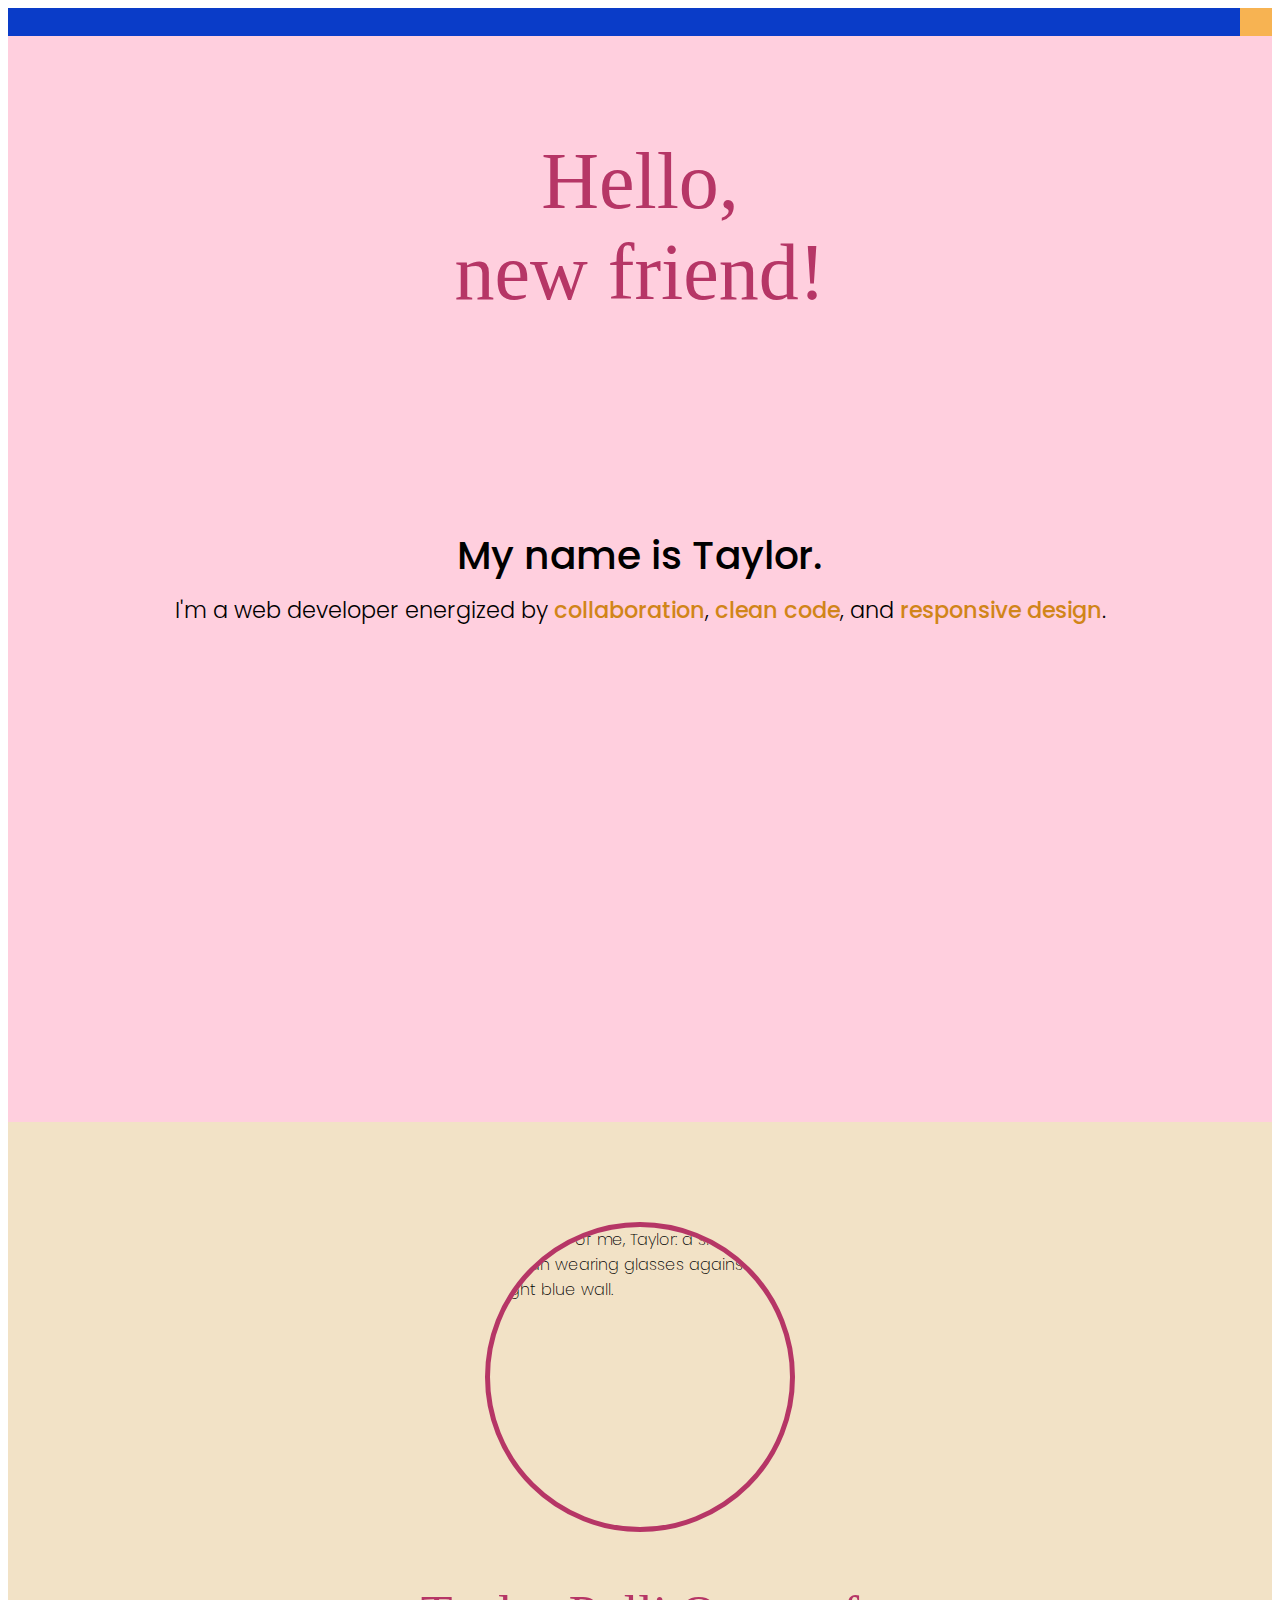
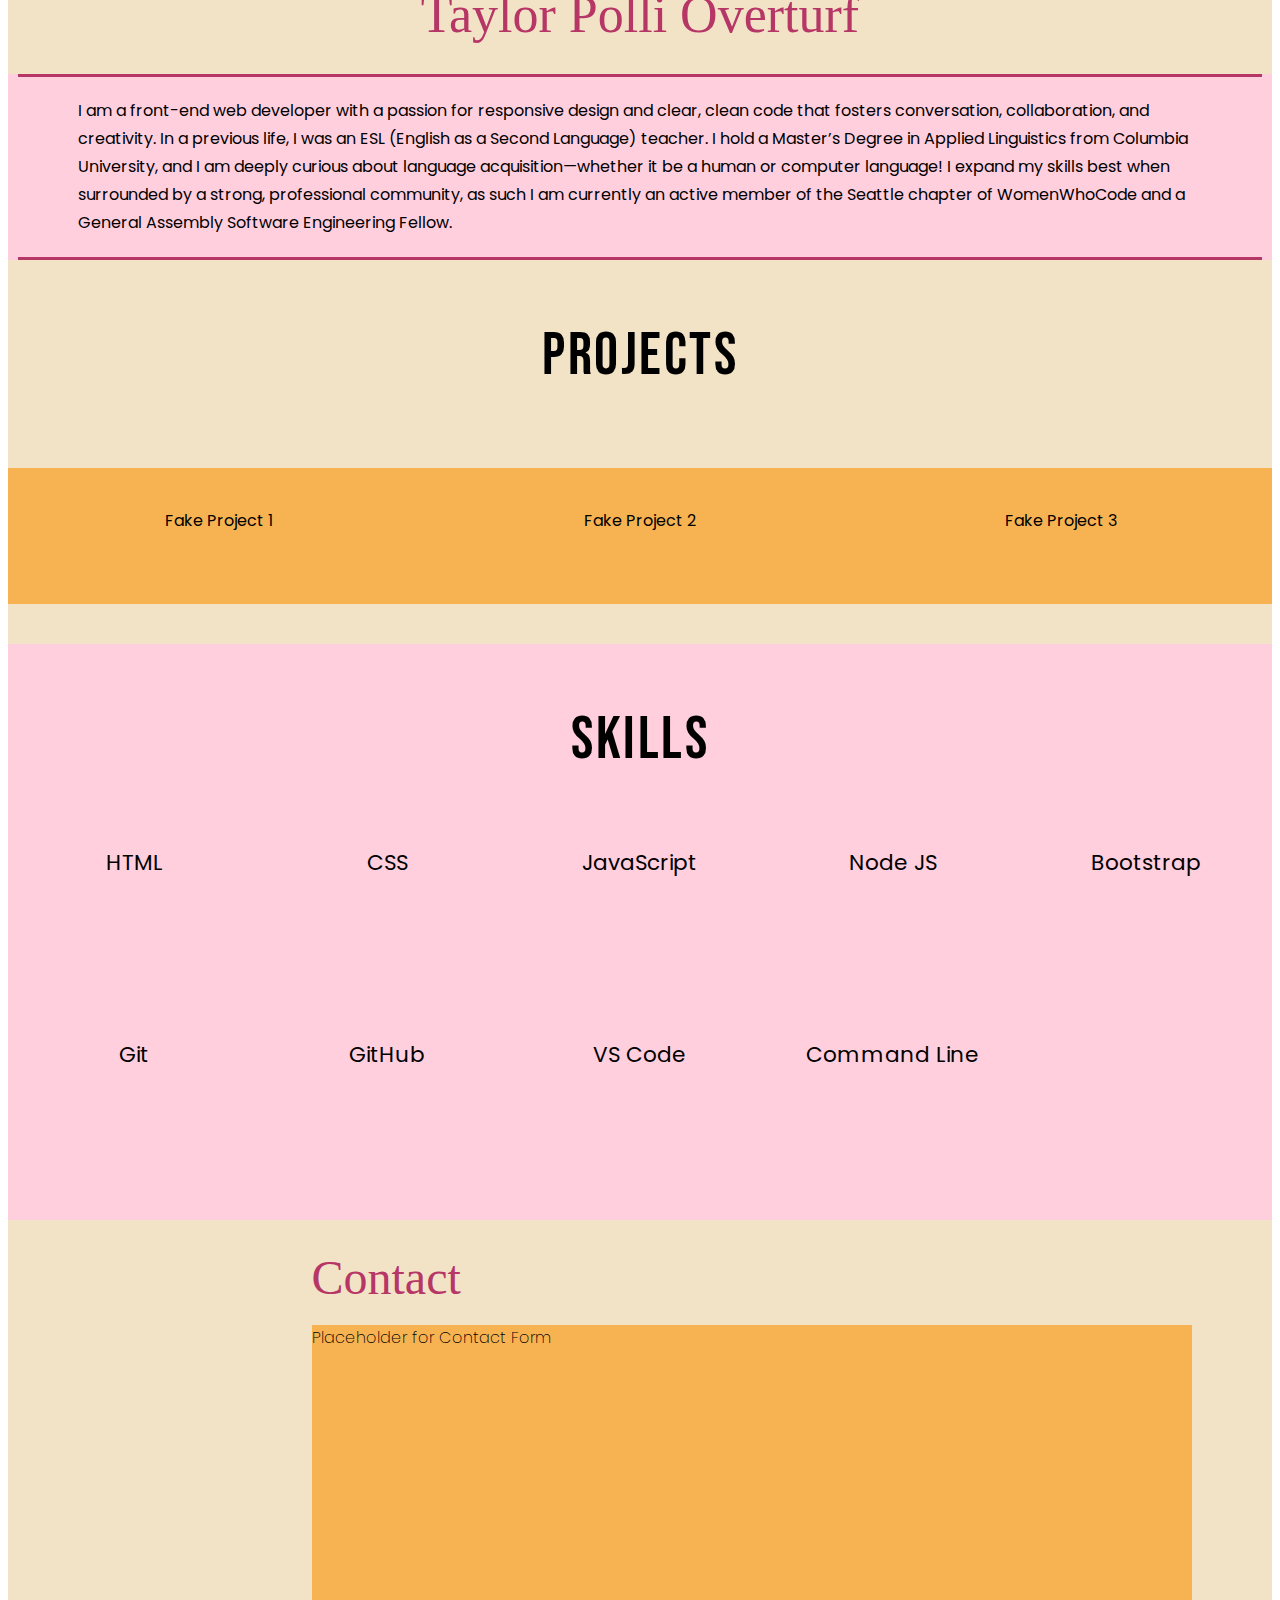
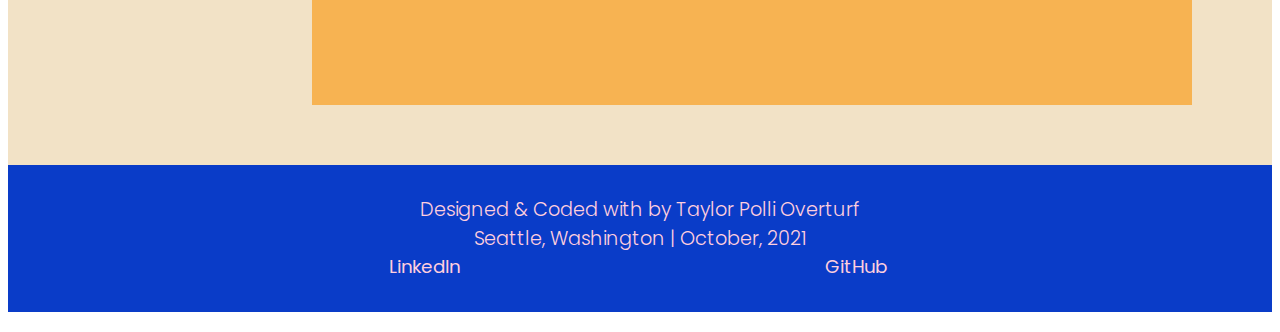
==== commit c4f65b61: "responsive design edits for tablet" ====
--- a/portfolio-index.html
+++ b/portfolio-index.html
@@ -24,7 +24,7 @@
 
     <!-- Top Navigation Menu -->
 <div class="topnav">
-    <a href="#home" class="active"><i class="fas fa-laptop-code fa-2x"></i></a>
+    <a href="#home" class="active"><i class="fas fa-laptop-code fa-lg"></i></a>
     <!-- Navigation links (hidden by default) -->
     <div id="myLinks">
         <a href="#about-me">About</a>
@@ -33,7 +33,7 @@
         <a href="#contact">Contact</a>
     </div>
     <!-- "Hamburger menu" / "Bar icon" to toggle the navigation links -->
-    <a href="#" class="icon"><i class="fa fa-bars"></i></a>
+    <a href="#" class="icon"><i class="fa fa-bars fa-lg"></i></a>
 </div>
 
     <div id="wrapper">
--- a/portfolio-style.css
+++ b/portfolio-style.css
@@ -16,6 +16,7 @@
 GOLD: #d18519
 EGG YOLK: #f7b352
 OFF WHITE: #fff6e3
+SAND: #F2E2C6
 
 */
 
@@ -25,15 +26,18 @@
 /* STYLE the links in the dropdown menu */
 .topnav {
     overflow: hidden;
-    background-color: #fff6e3;
+    background-color: #f7b352;
     position: relative;
+    font-family: 'Poppins', sans-serif;
+    font-weight: 300;
+
   }
 
 .topnav a {
-    color: white;
+    color: #fff6e3;
     padding: 14px 16px;
     text-decoration: none;
-    font-size: 17px;
+    font-size: 1.25em;
     display: block;
   }
   
@@ -118,7 +122,6 @@
         #hello-icons {
             grid-column: 1 / 2; 
             grid-row: 3 / 4;
-            /* justify-content: center; */
             align-items: stretch;
         }
 
@@ -164,7 +167,7 @@
     grid-template-rows: 1fr;
     background-color:#ffcfde;
     color: black; 
-    line-height: 125%;
+    padding: 0 10px;
 }
 
         .bio {
@@ -172,14 +175,14 @@
             grid-row: 1 / 2;
             justify-self: center;
             align-self: flex-start;
-            margin: 0px;
+            margin: 0;
             font-weight: 300; 
             border-top: 3px solid #B63666;
             border-bottom: 3px solid #B63666;
-            padding: 5px; 
             font-family: 'Poppins', sans-serif;
             font-weight: 300;
             padding: 20px 10px;
+            line-height: 150%;
         }
 
 /* PROJECTS SECTION */
@@ -293,10 +296,12 @@
             list-style-type: none;
             font-family: 'Poppins', sans-serif;
             font-weight: 400;
+            
         }
 
         li {
             font-weight: 400;
+            padding-top: 5px;
         }
 
 /* CONTACT SECTION */
@@ -394,14 +399,181 @@
 /* ICONS */
 i.fab, i.fas {
     color: #B63666;
-    margin-bottom: 5px;
-  }
-
-
-/* MOBILE / MAIN */
-
-/* TABLET */
-@media only screen and (min-width: 768px) {}
+  }
+
+
+
+  /* TABLET */
+@media only screen and (min-width: 768px) {
+
+    /* HOME SECTION */
+    #hello {
+    display: grid;
+    grid-template-columns: 1fr;
+    grid-template-rows: 1fr 1fr 1fr;
+    background-color: #ffcfde;
+    color: black;
+    text-align: center;
+    }
+
+        .welcome {
+            font-size: 5em;
+        }
+
+        .one-liner {
+            padding-top: 25px;
+            padding-bottom: 40px;
+            margin-left: 100px;
+            margin-right: 100px;
+        }
+
+        .my-name-is-taylor {
+            font-size: 1.75em;
+        }
+
+
+/* ABOUT-ME SECTION */
+        .headshot {
+            border: 5px solid #B63666;
+            width: 300px; 
+            height: 300px;
+            margin-top: 100px; 
+        }
+
+        .name {
+            font-size: 3.25em; 
+            padding: 10px 0; 
+        }
+
+        .bio {
+            font-weight: 400; 
+            font-size: 1em; 
+            padding: 20px 60px;
+            line-height: 175%;
+        }
+
+/* PROJECTS SECTION */
+        .project1, .project2, .project3 {
+            padding: 40px 10px 20px 10px;
+            font-weight: 400;
+            margin-bottom: 40px;
+        }
+
+        .project-title {
+            font-size: 60px;
+            margin: 60px 0;
+            letter-spacing: 2.5px; 
+        }
+
+/* SKILLS SECTION */
+#skills {
+    display: grid;
+    grid-template-columns: 1fr 1fr 1fr 1fr 1fr;
+    grid-template-rows: 1fr 1fr 1fr;
+}
+
+        .skills-title {
+            grid-column: 1 / 6; 
+            grid-row: 1 / 2;
+            font-size: 60px;
+            margin: 60px 0;
+            letter-spacing: 2.5px; 
+        }
+
+        /* SKILLS ICONS STYLING  */
+        #html {
+            grid-column: 1 / 2; 
+            grid-row: 2 / 3;
+        }
+
+        #css {
+            grid-column: 2 / 3; 
+            grid-row: 2 / 3;
+        }
+
+        #javascript {
+            grid-column: 3 / 4; 
+            grid-row: 2 / 3;
+        }
+
+        #node {
+            grid-column: 4 / 5; 
+            grid-row:  2 / 3;
+        }
+
+        #bootstrap {
+            grid-column: 5 / 6; 
+            grid-row:  2 / 3;
+        }
+
+        #git {
+            grid-column: 1 / 2; 
+            grid-row: 3 / 4;
+        }
+
+        #github {
+            grid-column: 2 / 3; 
+            grid-row: 3 / 4;
+        }
+
+        #vscode {
+            grid-column: 3 / 4; 
+            grid-row: 3 / 4;
+        }
+
+        #commandline {
+            grid-column: 4 / 5; 
+            grid-row: 3 / 4;
+        }
+
+        #html, #css, #javascript, #node, #bootstrap, #git, #github, #vscode, #commandline {
+            margin-top: 5px;
+            margin-bottom: 5px;
+            font-size: 1.35em;
+        }
+
+    /* CONTACT SECTION */
+#contact {
+    padding-bottom: 60px; 
+    padding-right: 80px;
+}
+        .contact-image {
+            font-size: 1.35em; /* CONTACT SECTION */
+        }
+
+        .contact-title {
+            justify-self: left;  /* CONTACT SECTION */
+            font-size: 3em;  /* CONTACT SECTION */
+        }
+
+/* FOOTER  */
+
+#footer {
+    margin-bottom: 20px;
+    padding: 30px 0;
+}
+        .signature, .location-date, .linkedin-link, .github-link {
+            font-size: 1.15em;
+        }
+
+        .signature {
+            font-size: 1.2em;
+        }
+
+        .location-date {
+            font-size: 1.2em;
+        }
+
+        .linkedin-link {
+            margin-left: 200px;
+        }
+
+        .github-link {
+            margin-right: 200px;
+        }
+
+
+}
 
 /* DESKTOP */
 @media only screen and (min-width: 992px) {}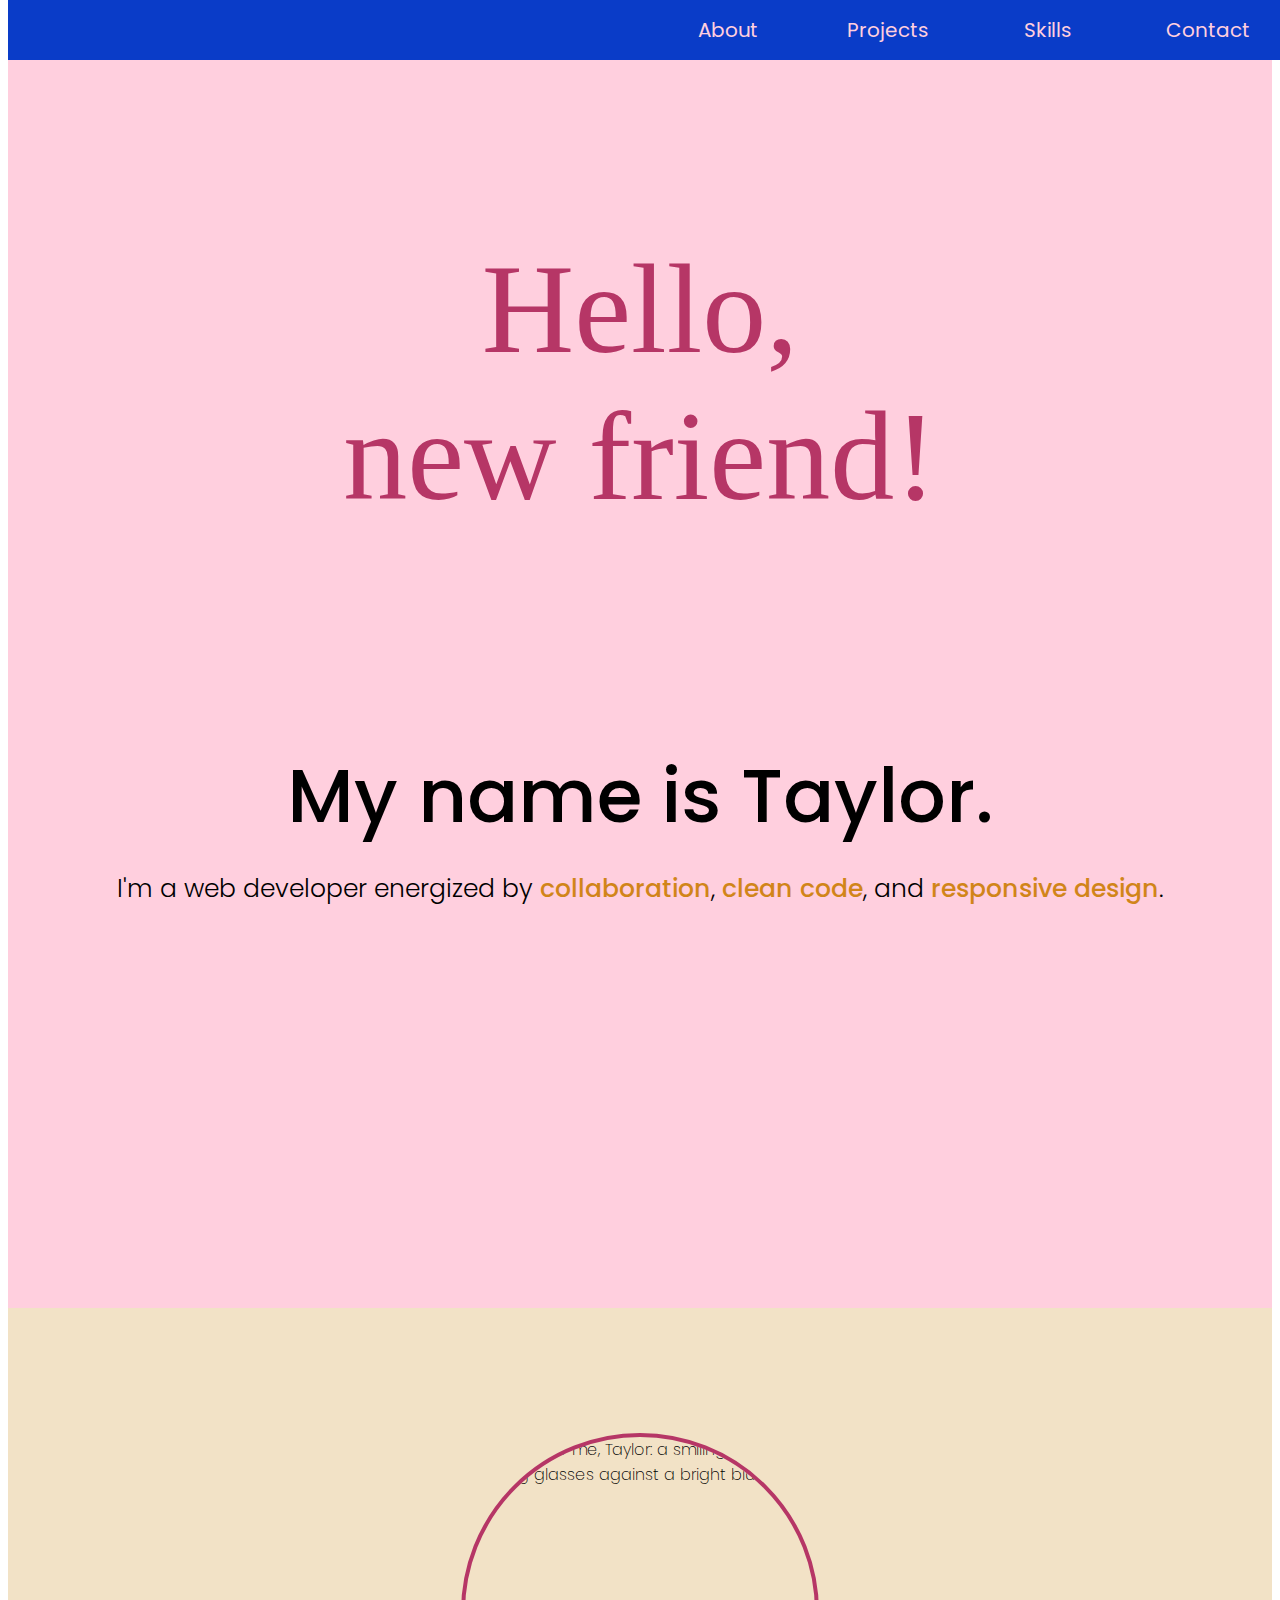
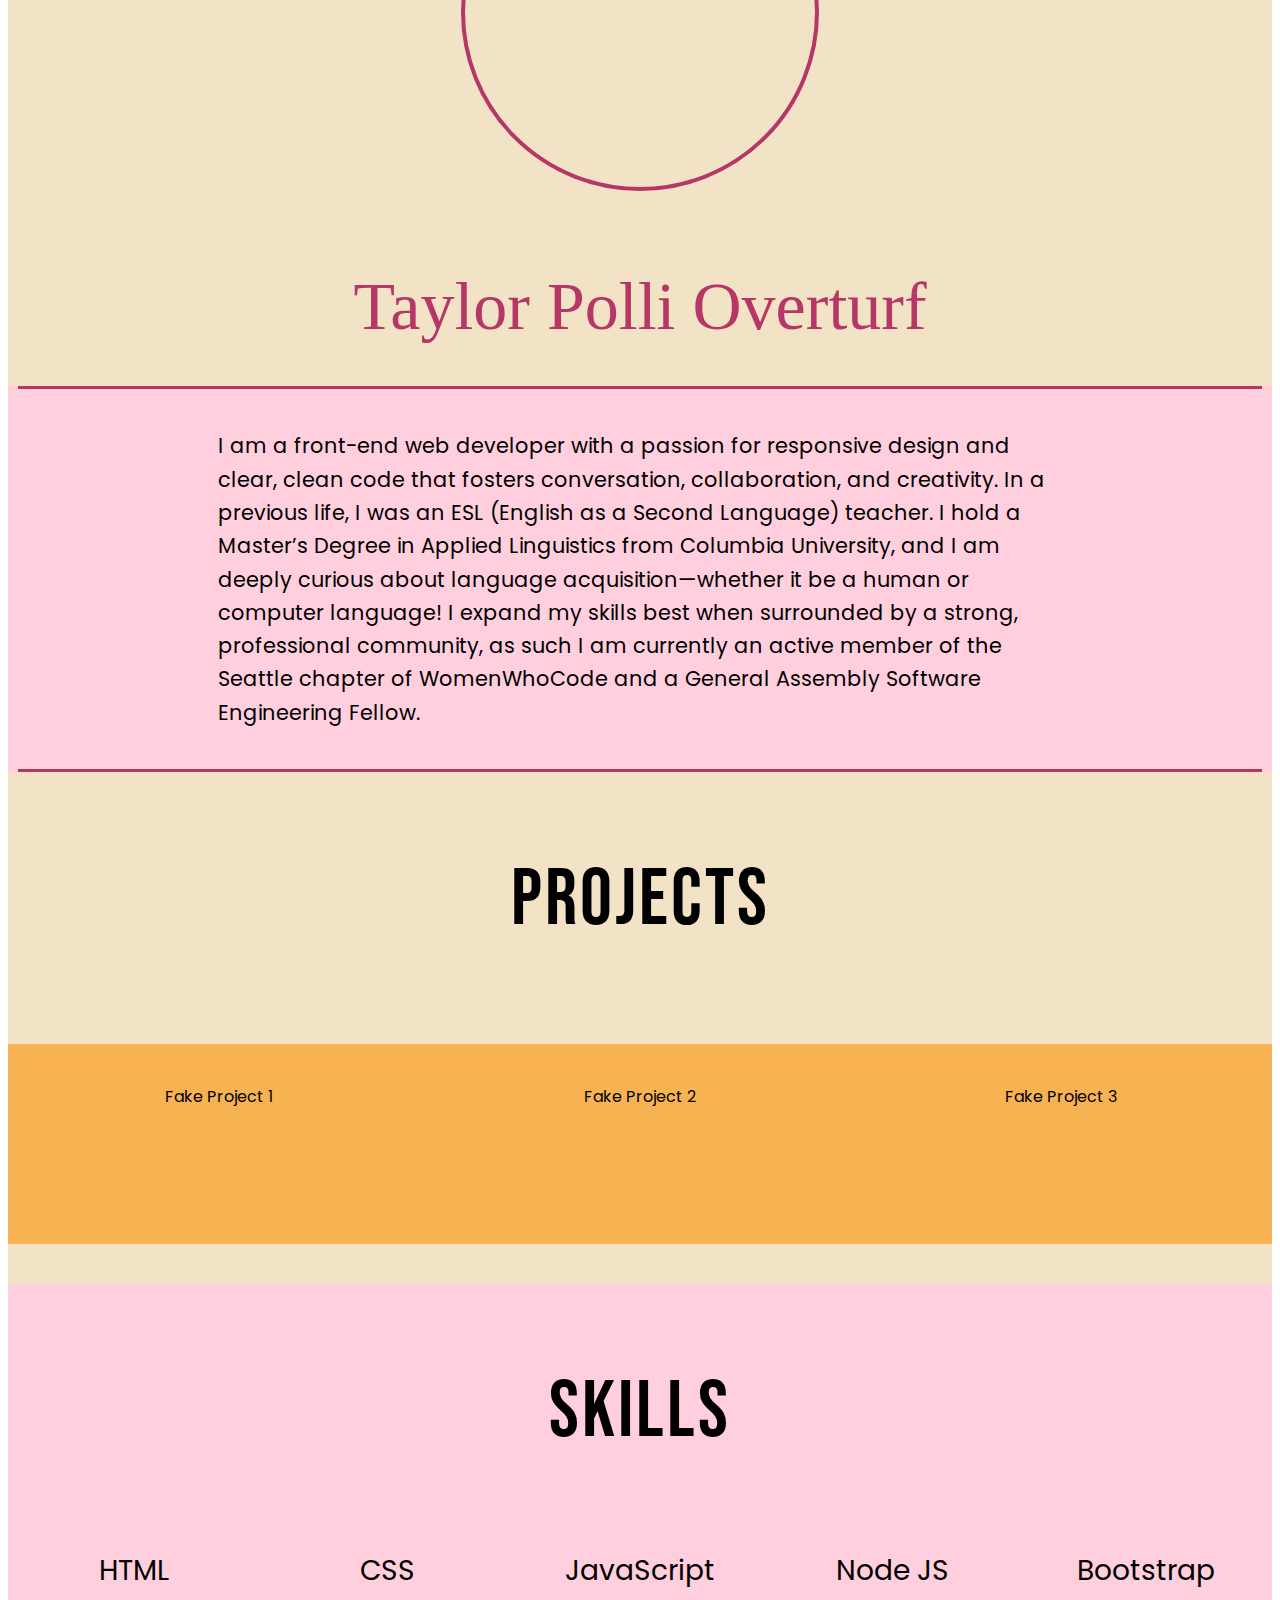
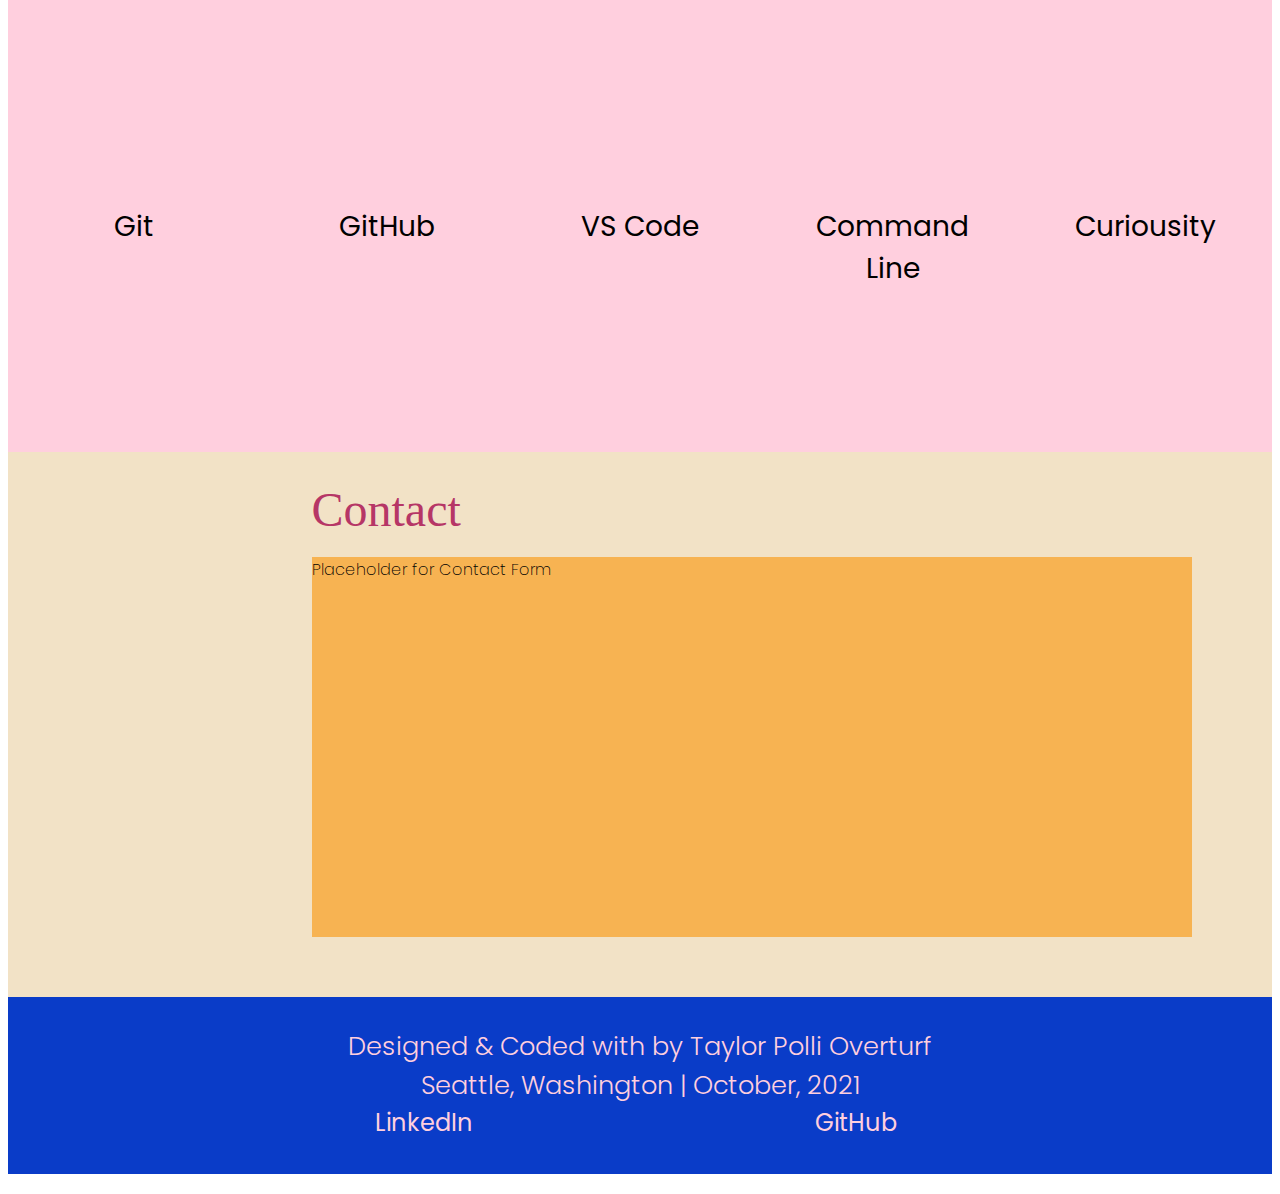
==== commit 1d2fb92a: "the rest of the responsive design work" ====
--- a/portfolio-index.html
+++ b/portfolio-index.html
@@ -22,7 +22,7 @@
 
 <body>
 
-    <!-- Top Navigation Menu -->
+    <!-- Navigation Bar for Mobile -->
 <div class="topnav">
     <a href="#home" class="active"><i class="fas fa-laptop-code fa-lg"></i></a>
     <!-- Navigation links (hidden by default) -->
@@ -34,6 +34,14 @@
     </div>
     <!-- "Hamburger menu" / "Bar icon" to toggle the navigation links -->
     <a href="#" class="icon"><i class="fa fa-bars fa-lg"></i></a>
+</div>
+
+<div class="big-nav">
+    <i class="fas fa-laptop-code fa-lg"></i>
+    <a href="#about-me">About</a>
+    <a href="#projects">Projects</a>
+    <a href="#skills">Skills</a>
+    <a href="#contact">Contact</a>
 </div>
 
     <div id="wrapper">
@@ -98,7 +106,10 @@
                 <li>VS Code</li></span>
                 
                 <span id="commandline"><i class="fas fa-terminal fa-2x"></i>
-                <li>Command Line</li></span>
+                <li>Command<br>Line</li></span>
+
+                <span id="secret"><i class="fas fa-comment-dots fa-2x"></i>
+                <li>Curiousity</li></span>
 
         </div>
 
--- a/portfolio-style.css
+++ b/portfolio-style.css
@@ -30,6 +30,9 @@
     position: relative;
     font-family: 'Poppins', sans-serif;
     font-weight: 300;
+    position: fixed;
+    top: 0; 
+    width: 100%;
 
   }
 
@@ -76,7 +79,7 @@
 #hello {
     display: grid;
     grid-template-columns: 1fr;
-    grid-template-rows: 1fr 1fr 1fr;
+    grid-template-rows: 1.5fr 1.5fr 1fr;
     background-color: #ffcfde;
     color: black;
     text-align: center;
@@ -92,7 +95,7 @@
             font-family: 'Permanent Marker', cursive;
             color: #B63666; 
             font-size: 3.5em;
-            padding-top: 20px;
+            padding-top: 40px;
         }
 
         .one-liner {
@@ -290,7 +293,11 @@
             grid-row: 4 / 5;
         }
 
-        #html, #css, #javascript, #node, #bootstrap, #git, #github, #vscode, #commandline {
+        #secret {
+            display: none;
+        }
+
+        #html, #css, #javascript, #node, #bootstrap, #git, #github, #vscode, #commandline, #secret {
             margin-top: 10px;
             margin-bottom: 10px;
             list-style-type: none;
@@ -397,20 +404,66 @@
           }
 
 /* ICONS */
-i.fab, i.fas {
-    color: #B63666;
+    i.fab, i.fas {
+        color: #B63666;
+    }
+
+  /* HIDE THE HOT DOG NAV BAR */
+    .big-nav {
+        display: none;
+    }
+
+
+
+
+  
+    /*  ! ! ! ! ! ! !  RESPONSIVE DESIGN BREAK POINT ! ! ! ! ! ! !  */
+  
+    /* TABLET */
+@media only screen and (min-width: 768px) {
+
+    /* HIDE THE HAMBURGER NAV BAR */
+
+    .topnav  {
+        display: none; 
+    }
+
+    /* STYLE THE HOT DOG NAV BAR */
+
+    .big-nav {
+        display: grid;
+        grid-template-columns: 4fr 1fr 1fr 1fr 1fr;
+        font-size: 1.25em;
+        padding: 15px;
+        position: sticky;
+        font-family: 'Poppins', sans-serif;
+        font-weight: 300;
+        background-color: #0A3CC8;
+        position: fixed;
+        top: 0; 
+        width: 100%;
+    }
+
+    .big-nav a {
+       float: right;
+       display: block;
+       text-align: center;
+       text-decoration: none;
+       padding-right: 30px;
+    }
+
+      /* STYLE the hamburger menu */
+  .big-nav a:hover {
+    background-color: #0A3CC8;
+    color: #d18519;
   }
 
-
-
-  /* TABLET */
-@media only screen and (min-width: 768px) {
 
     /* HOME SECTION */
     #hello {
     display: grid;
     grid-template-columns: 1fr;
-    grid-template-rows: 1fr 1fr 1fr;
+    grid-template-rows: 2fr 1fr 1fr;
     background-color: #ffcfde;
     color: black;
     text-align: center;
@@ -526,7 +579,13 @@
             grid-row: 3 / 4;
         }
 
-        #html, #css, #javascript, #node, #bootstrap, #git, #github, #vscode, #commandline {
+        #secret {
+            display: block;
+            grid-column: 5 / 6; 
+            grid-row: 3 / 4;
+        }
+
+        #html, #css, #javascript, #node, #bootstrap, #git, #github, #vscode, #commandline, #secret {
             margin-top: 5px;
             margin-bottom: 5px;
             font-size: 1.35em;
@@ -576,4 +635,85 @@
 }
 
 /* DESKTOP */
-@media only screen and (min-width: 992px) {}+@media only screen and (min-width: 992px) {
+
+    /* HOME SECTION */
+
+            .welcome {
+                font-size: 8em;
+                padding-top: 100px;
+            }
+    
+            .one-liner {
+                font-size: 25px;
+            }
+    
+            .my-name-is-taylor {
+                font-size: 3em;
+            }
+
+/* ABOUT-ME SECTION */
+        .headshot {
+            border: 4px solid #B63666;
+            width: 350px; 
+            height: 350px;
+            margin-top: 125px; 
+        }
+
+        .name {
+            font-size: 4.25em; 
+            padding: 20px 0; 
+        }
+
+        .bio {
+            font-weight: 400; 
+            font-size: 1.3em; 
+            padding: 40px 200px;
+            line-height: 160%;
+        }
+
+
+/* PROJECTS SECTION */
+
+.project-title {
+    font-size: 80px;
+    margin: 80px 0;
+    letter-spacing: 3px; 
+}
+
+/* SKILLS SECTION */
+
+.skills-title {
+    font-size: 80px;
+    margin: 80px 0;
+    letter-spacing: 3px; 
+}
+
+#html, #css, #javascript, #node, #bootstrap, #git, #github, #vscode, #commandline, #secret {
+    font-size: 1.75em;
+}
+
+
+/* FOOTER SECTION */
+
+        .signature, .location-date, .linkedin-link, .github-link {
+            font-size: 1.5em;
+        }
+
+        .signature {
+            font-size: 1.6em;
+        }
+
+        .location-date {
+            font-size: 1.6em;
+        }
+
+        .linkedin-link {
+            margin-left: 200px;
+        }
+
+        .github-link {
+            margin-right: 200px;
+        }
+
+}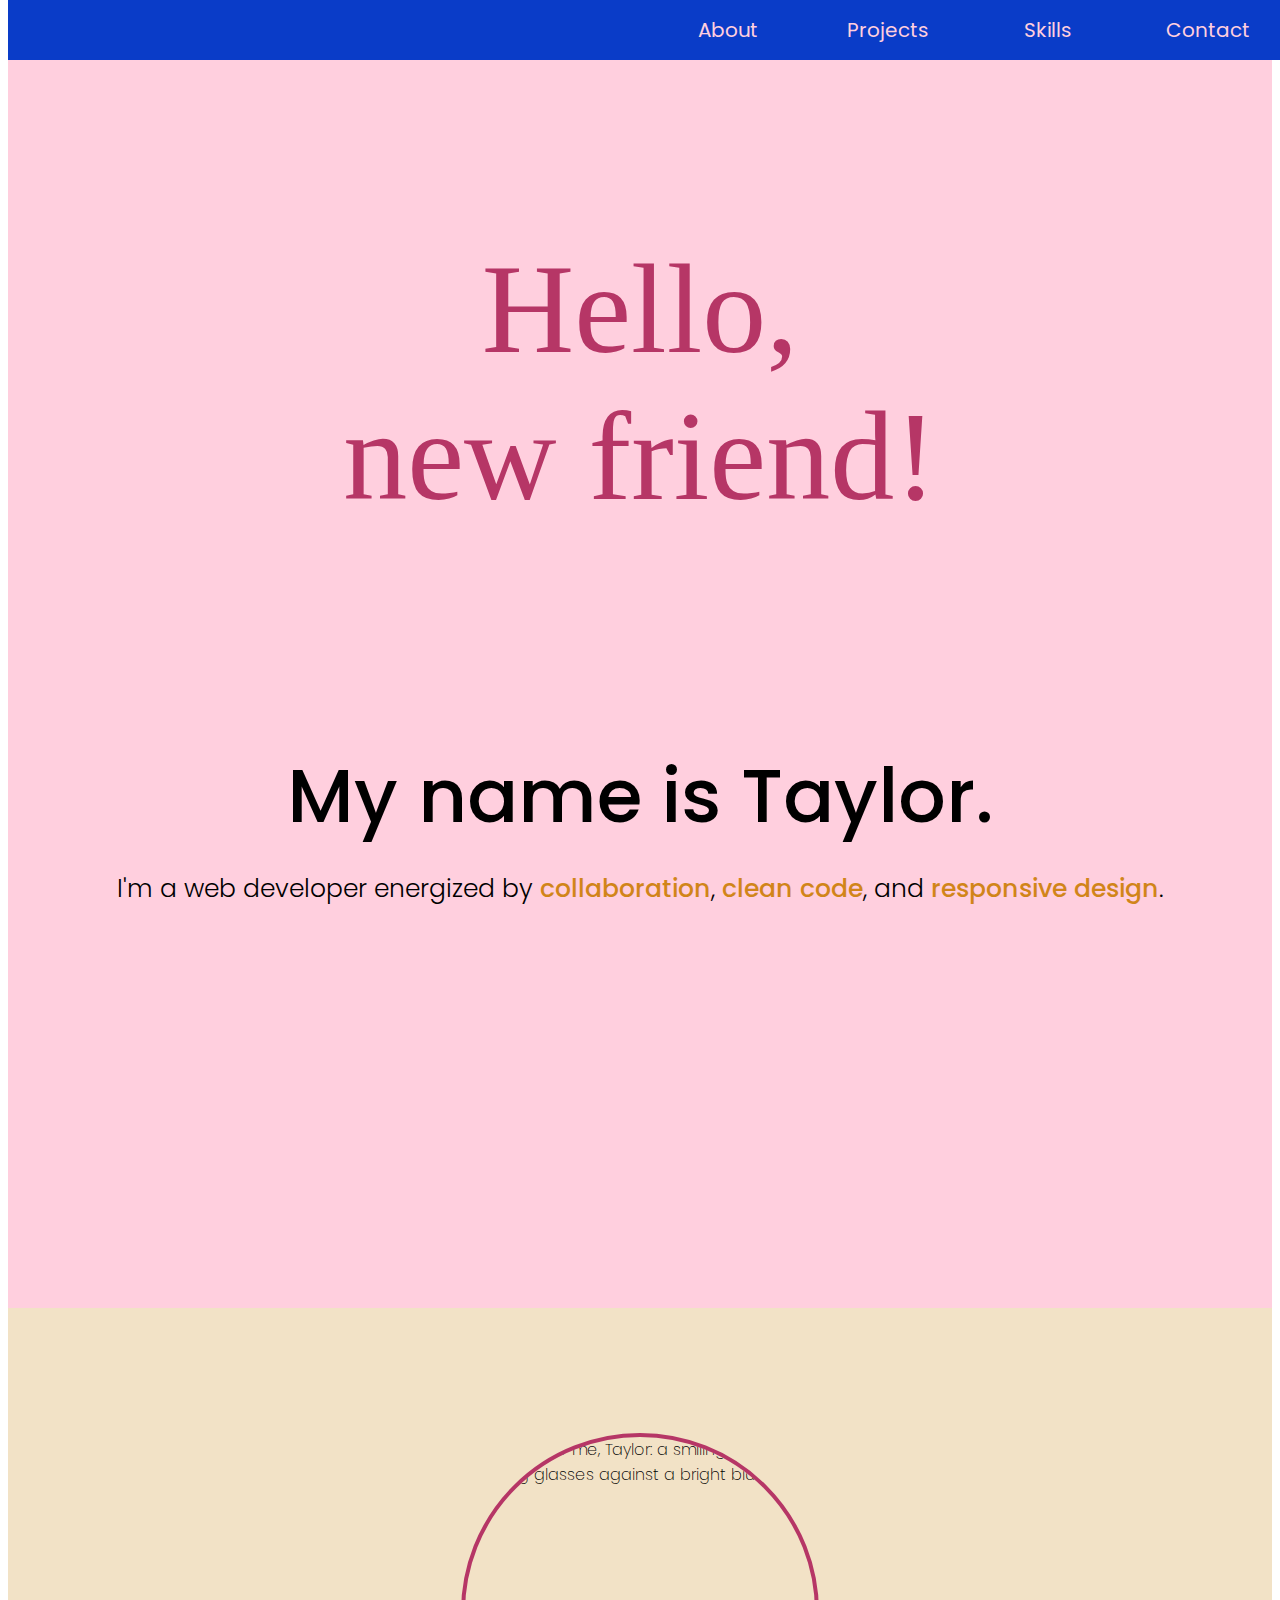
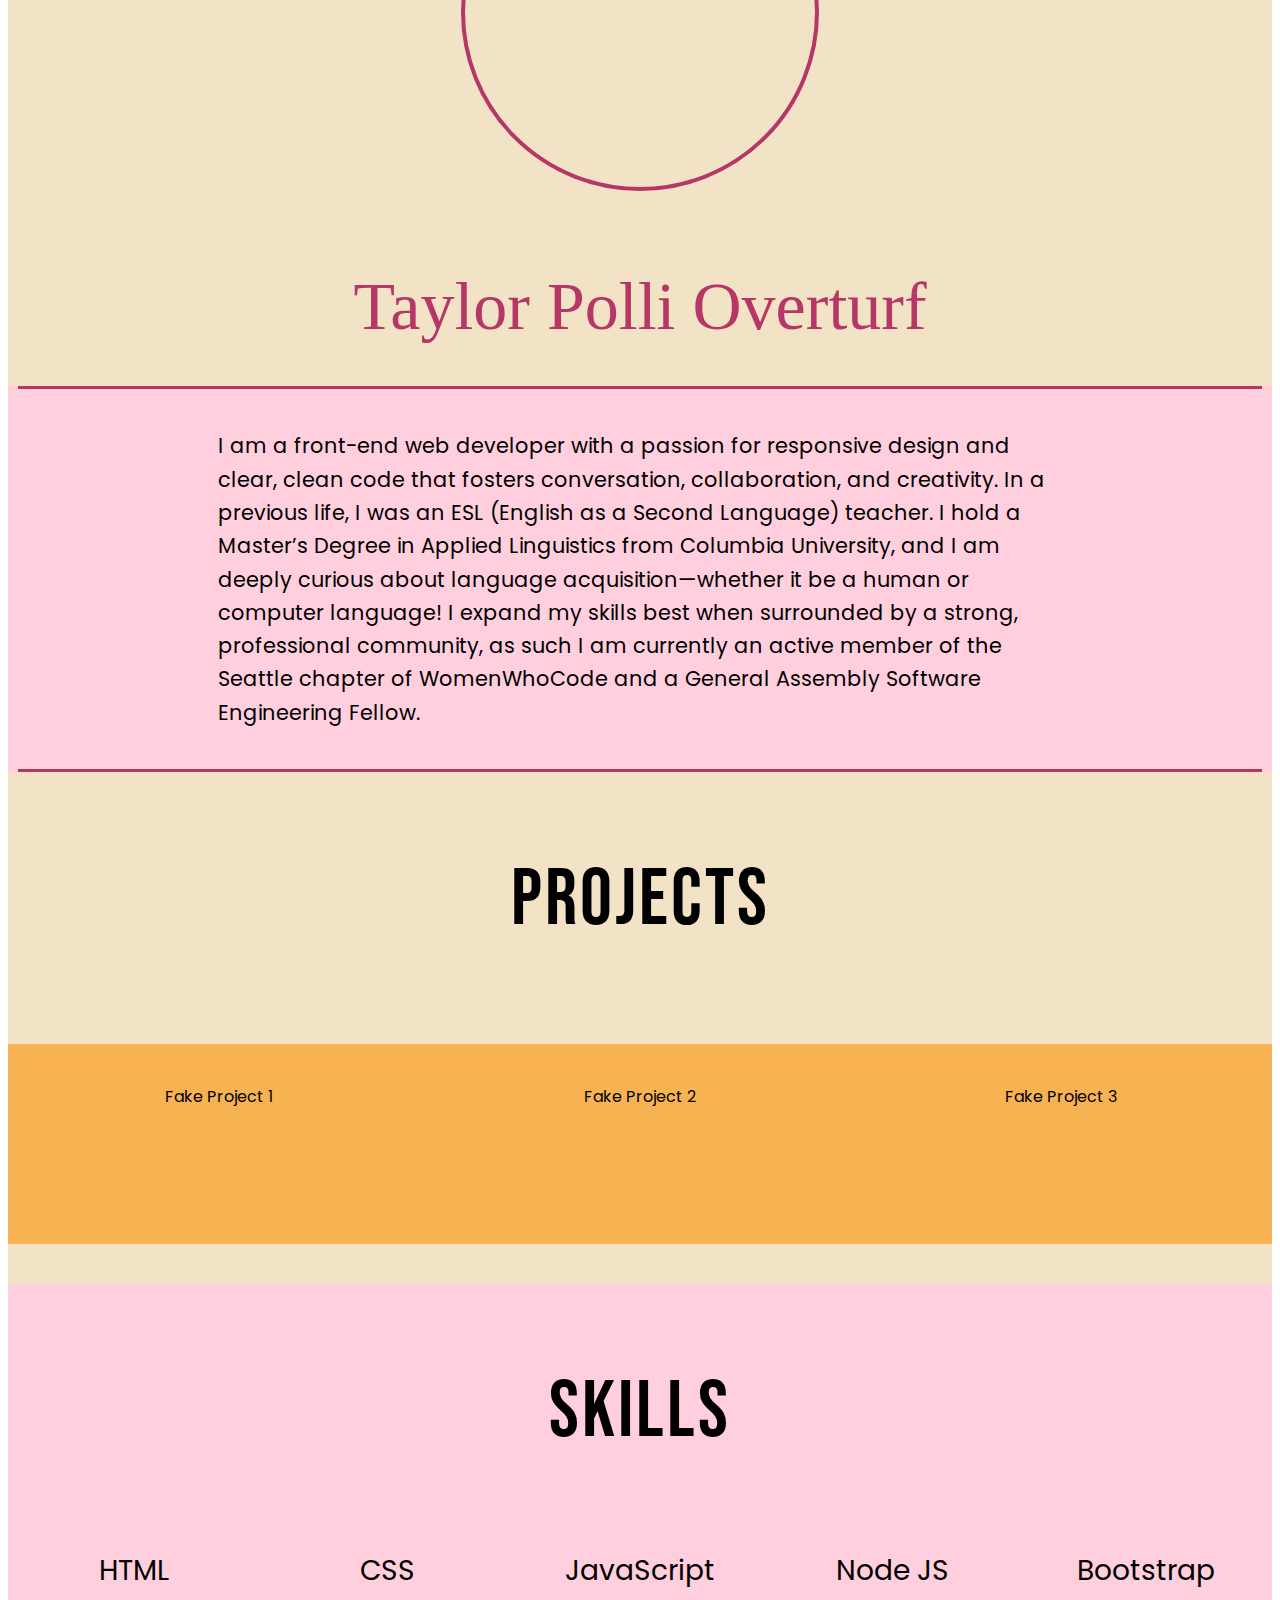
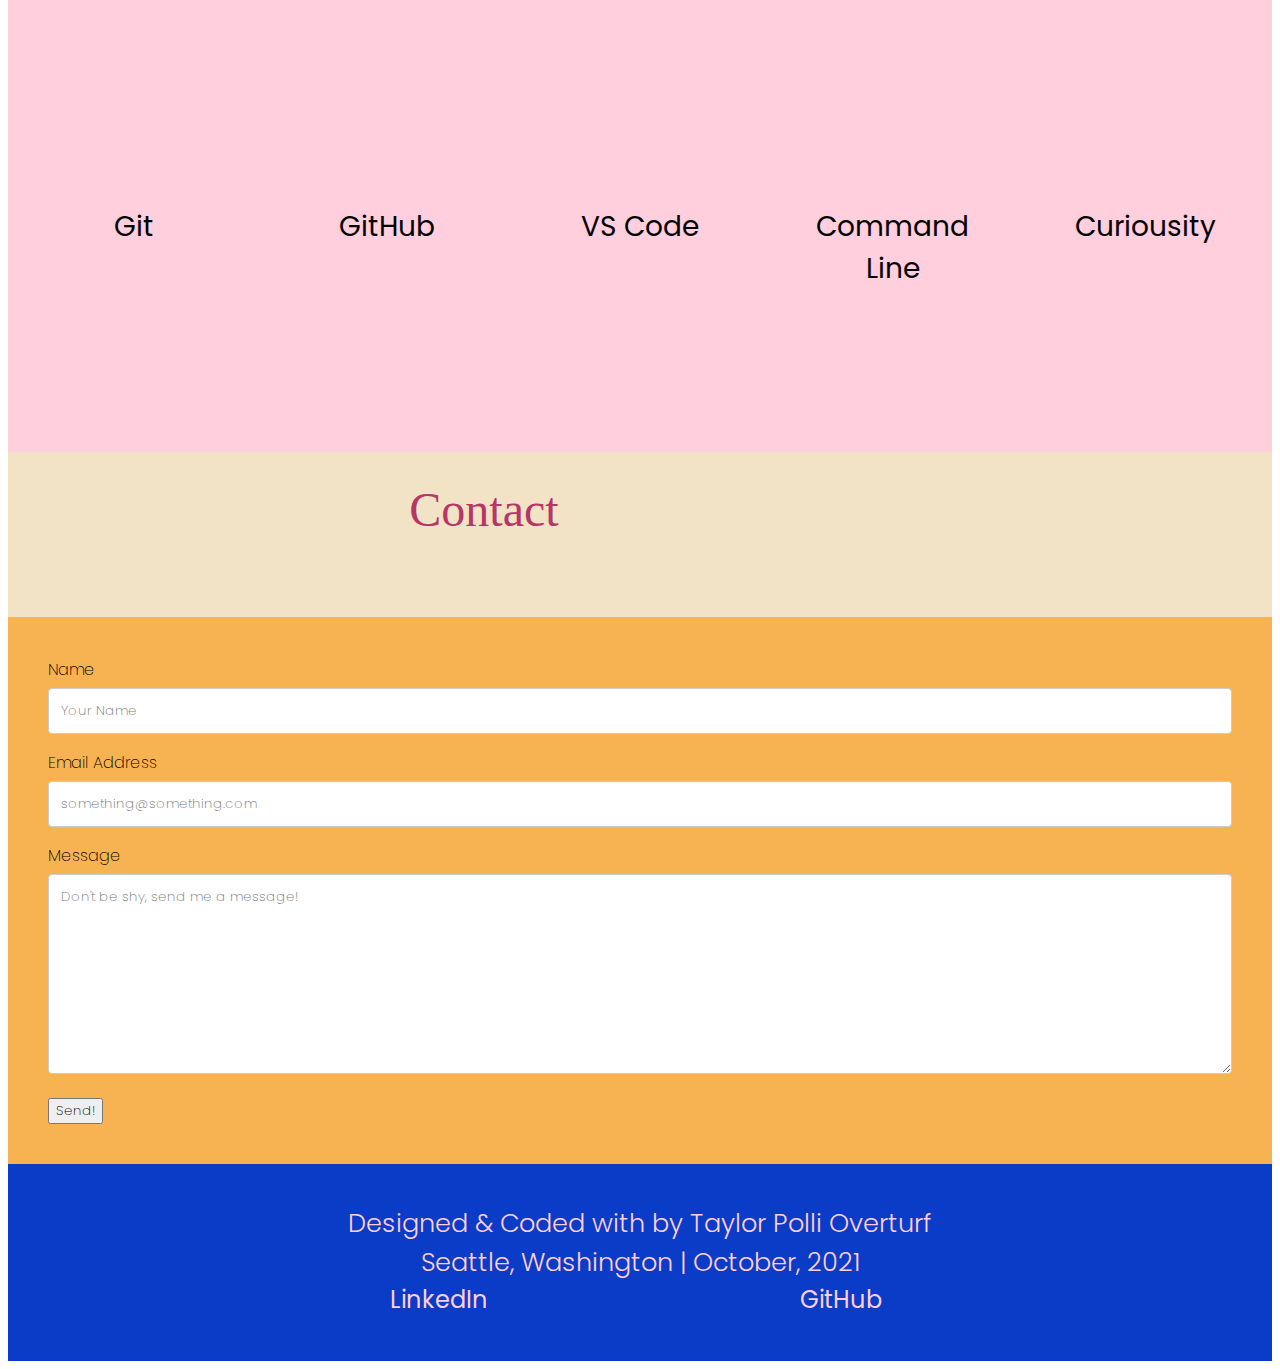
==== commit 21741fb1: "end of day saving of work" ====
--- a/portfolio-index.html
+++ b/portfolio-index.html
@@ -117,10 +117,33 @@
         <div id="contact">
             <span class="contact-image"><i class="fas fa-mail-bulk fa-4x"></i></span>
             <h3 class="contact-title">Contact</h3>
-            <form class="contact-form">Placeholder for Contact Form</form>
         </div>
-    
-    </div>
+            
+            <div class="contact-form">
+                <div class="form-container">
+                    <form action="action_page.php">
+
+                    <span class="form-name">
+                    <label for="name">Name</label>
+                    <input type="text" id="name" name="name" placeholder="Your Name">
+                    </span>
+
+                    <span class="form-email">
+                    <label for="email">Email Address</label>
+                    <input type="text" id="email" name="email" placeholder="something@something.com">
+                    </span>
+
+                    <span class="form-message">
+                    <label for="message">Message</label>
+                    <textarea id="message" name="message" placeholder="Don't be shy, send me a message!" style="height:200px"></textarea>
+                    <input type="submit" value="Send!">
+                    </span>
+                    </form>
+                 </div>
+              </div>
+
+        </div>
+
     
         <!-- FOOTER  -->
         <footer id="footer">
--- a/portfolio-style.css
+++ b/portfolio-style.css
@@ -314,14 +314,14 @@
 /* CONTACT SECTION */
 #contact {
     display: grid;
-    grid-template-columns: 1fr 3fr;
-    grid-template-rows: 1fr 1fr 3fr;
+    grid-template-columns: 1fr 2fr;
+    grid-template-rows: 1fr;
     background-color: #F2E2C6;
     padding: 10px; 
 }
         .contact-image {
             grid-column: 1 / 2; 
-            grid-row: 1 / 3;
+            grid-row: 1 / 2;
             text-align: center;
             justify-self: center;
             padding-top: 15%;
@@ -333,18 +333,58 @@
             text-align: center;
             justify-self: center;
             font-family: 'Permanent Marker', cursive;
-            font-size: 2em;
+            font-size: 2.5em;
             color: #B63666; 
             margin: 20px 0; 
         }
 
         .contact-form {
-            grid-column: 2 / 3; 
-            grid-row: 2 / 4; 
             font-family: 'Poppins', sans-serif;
             font-weight: 200;
             background-color: #f7b352;
-        }
+            padding: 40px; 
+        }
+
+        .form-container {
+            /* display: flex; 
+            flex-direction: column; */
+            /* grid-template-columns: 1fr;
+            grid-template-rows: 1fr 1fr 3fr;  */
+        }
+
+        .form-name {
+            /* flex-direction: column; */
+            /* grid-column: 1 / 3;
+            grid-row: 1 / 2; */
+        }
+
+        .form-email {
+            /* grid-column: 1 / 3;
+            grid-row: 2 / 3; */
+        }
+
+        .form-message {
+            /* grid-column: 1 / 3;
+            grid-row: 3 / 4; */
+        }
+
+        input[type=text], select, textarea {
+            width: 100%; /* Full width */
+            padding: 12px; /* Some padding */ 
+            border: 1px solid #ccc; /* Gray border */
+            border-radius: 4px; /* Rounded borders */
+            box-sizing: border-box; /* Make sure that padding and width stays in place */
+            margin-top: 6px; /* Add a top margin */
+            margin-bottom: 16px; /* Bottom margin */
+            resize: vertical /* Allow the user to vertically resize the textarea (not horizontally) */
+          }
+
+          input [type="submit"] {
+              width: 50%;
+              border: 1px solid #B63666;
+              box-sizing: border-box; 
+          }
+
 
 /* FOOTER  */
 
@@ -352,10 +392,9 @@
     display: grid; 
     grid-template-columns: 1fr 1fr; 
     grid-template-rows: 1fr 1fr 1fr; 
-    margin-bottom: 20px;
     background-color: #0A3CC8; 
     color: #ffcfde;
-    padding: 20px 0; 
+    padding: 30px 5px; 
 }
 
         .signature, .location-date, .linkedin-link, .github-link {
@@ -608,8 +647,7 @@
 /* FOOTER  */
 
 #footer {
-    margin-bottom: 20px;
-    padding: 30px 0;
+    padding: 40px 30px;
 }
         .signature, .location-date, .linkedin-link, .github-link {
             font-size: 1.15em;
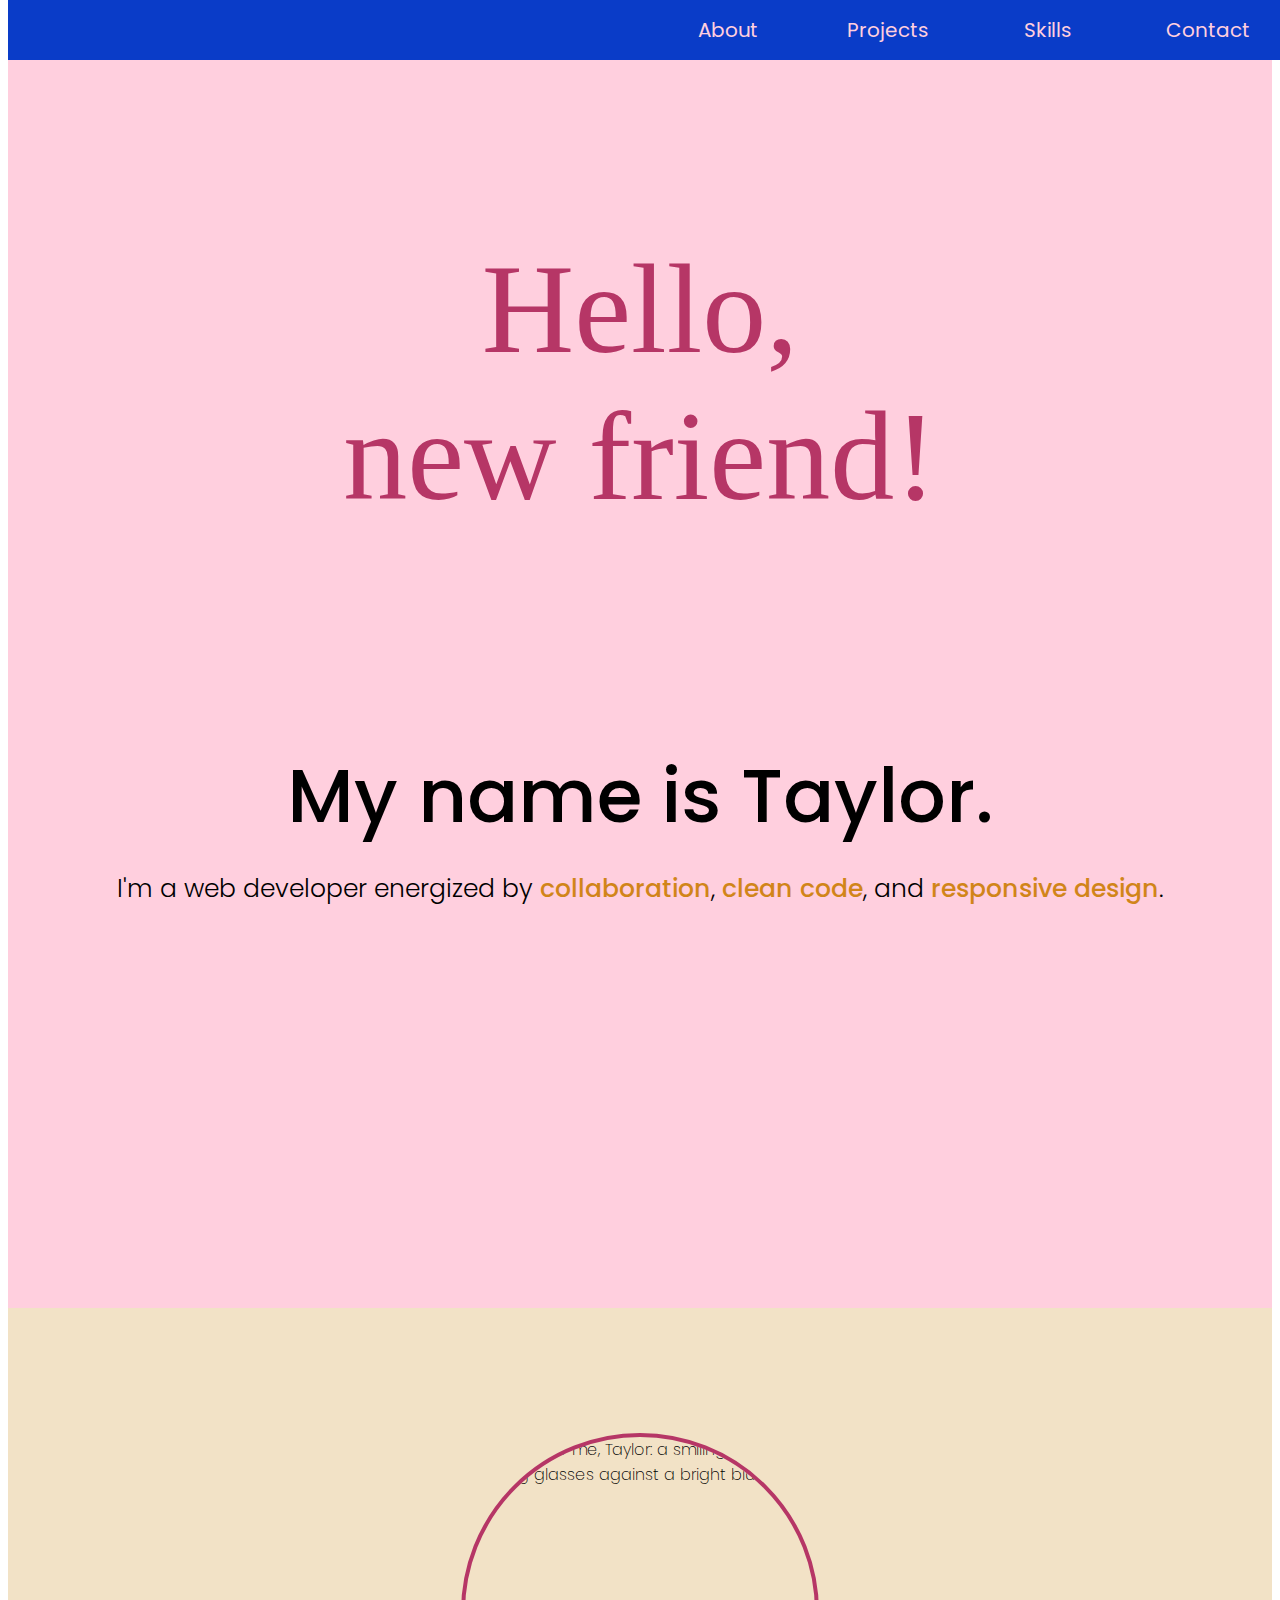
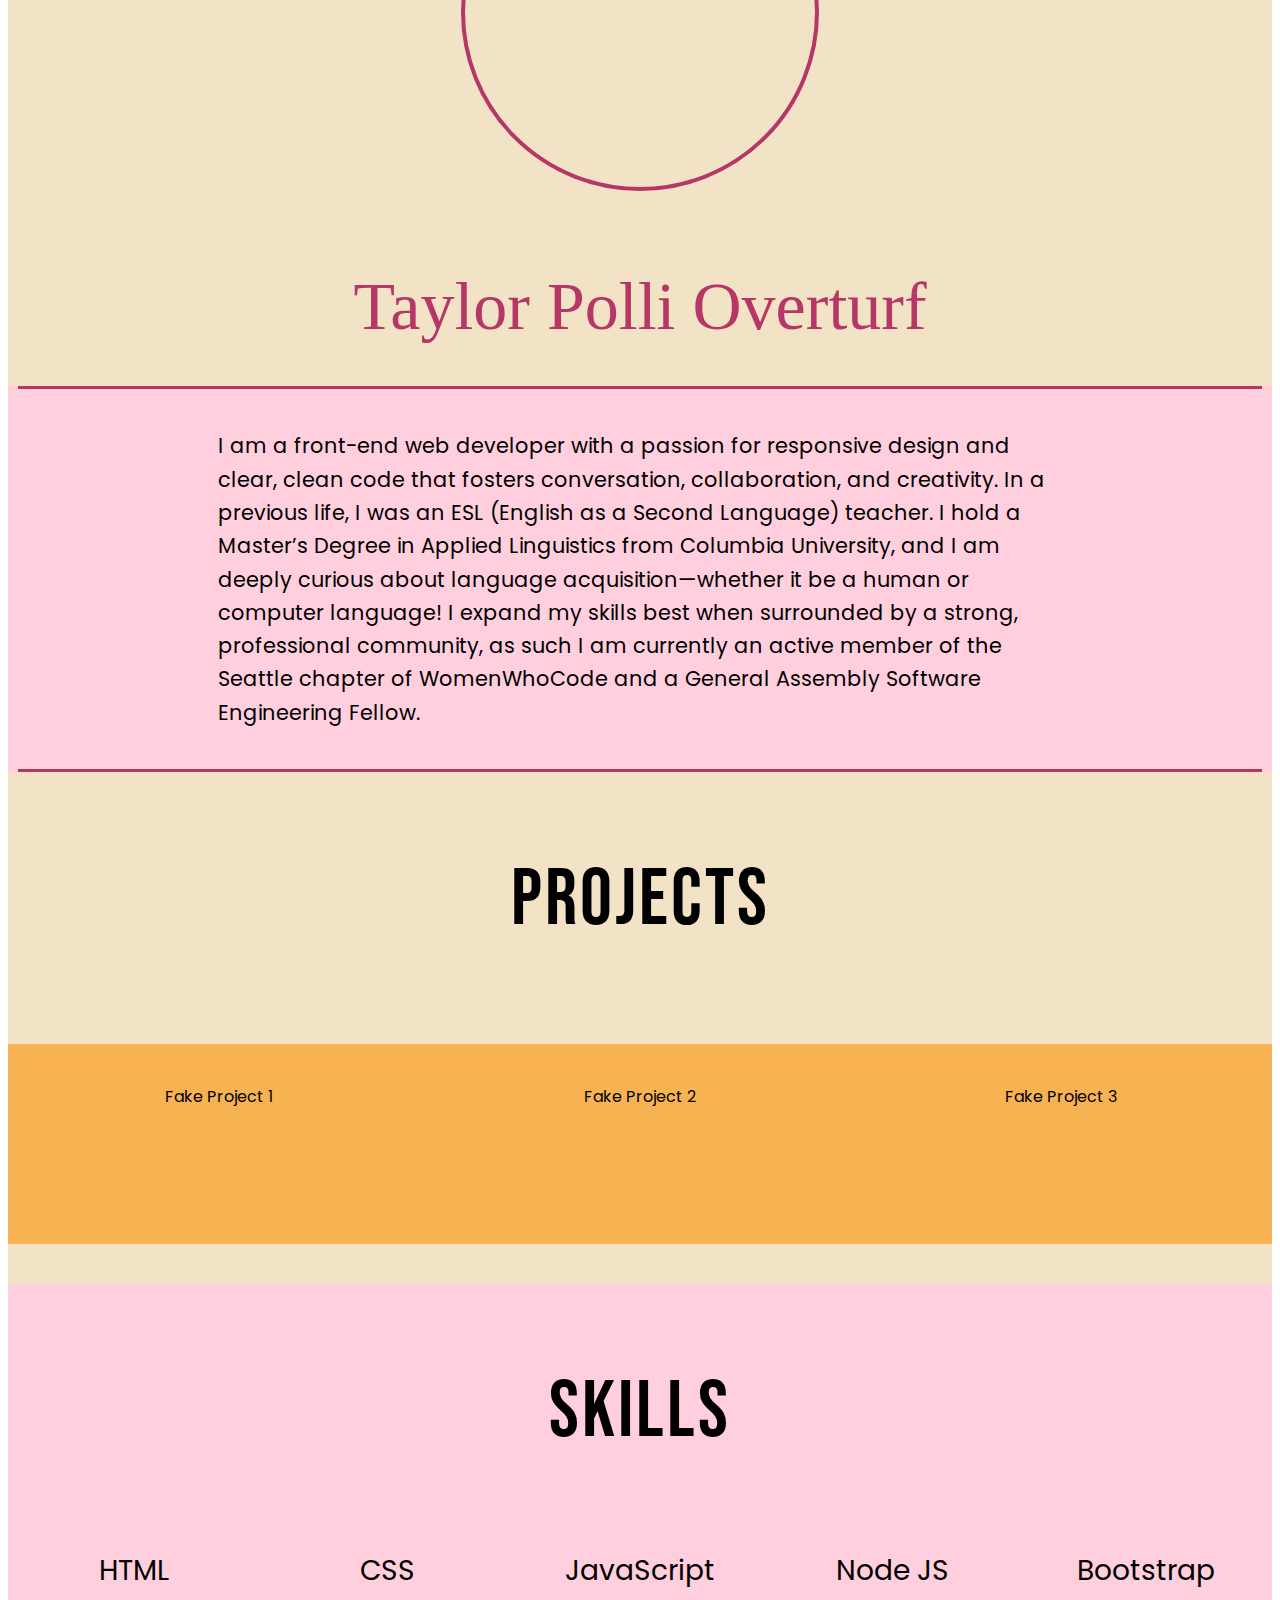
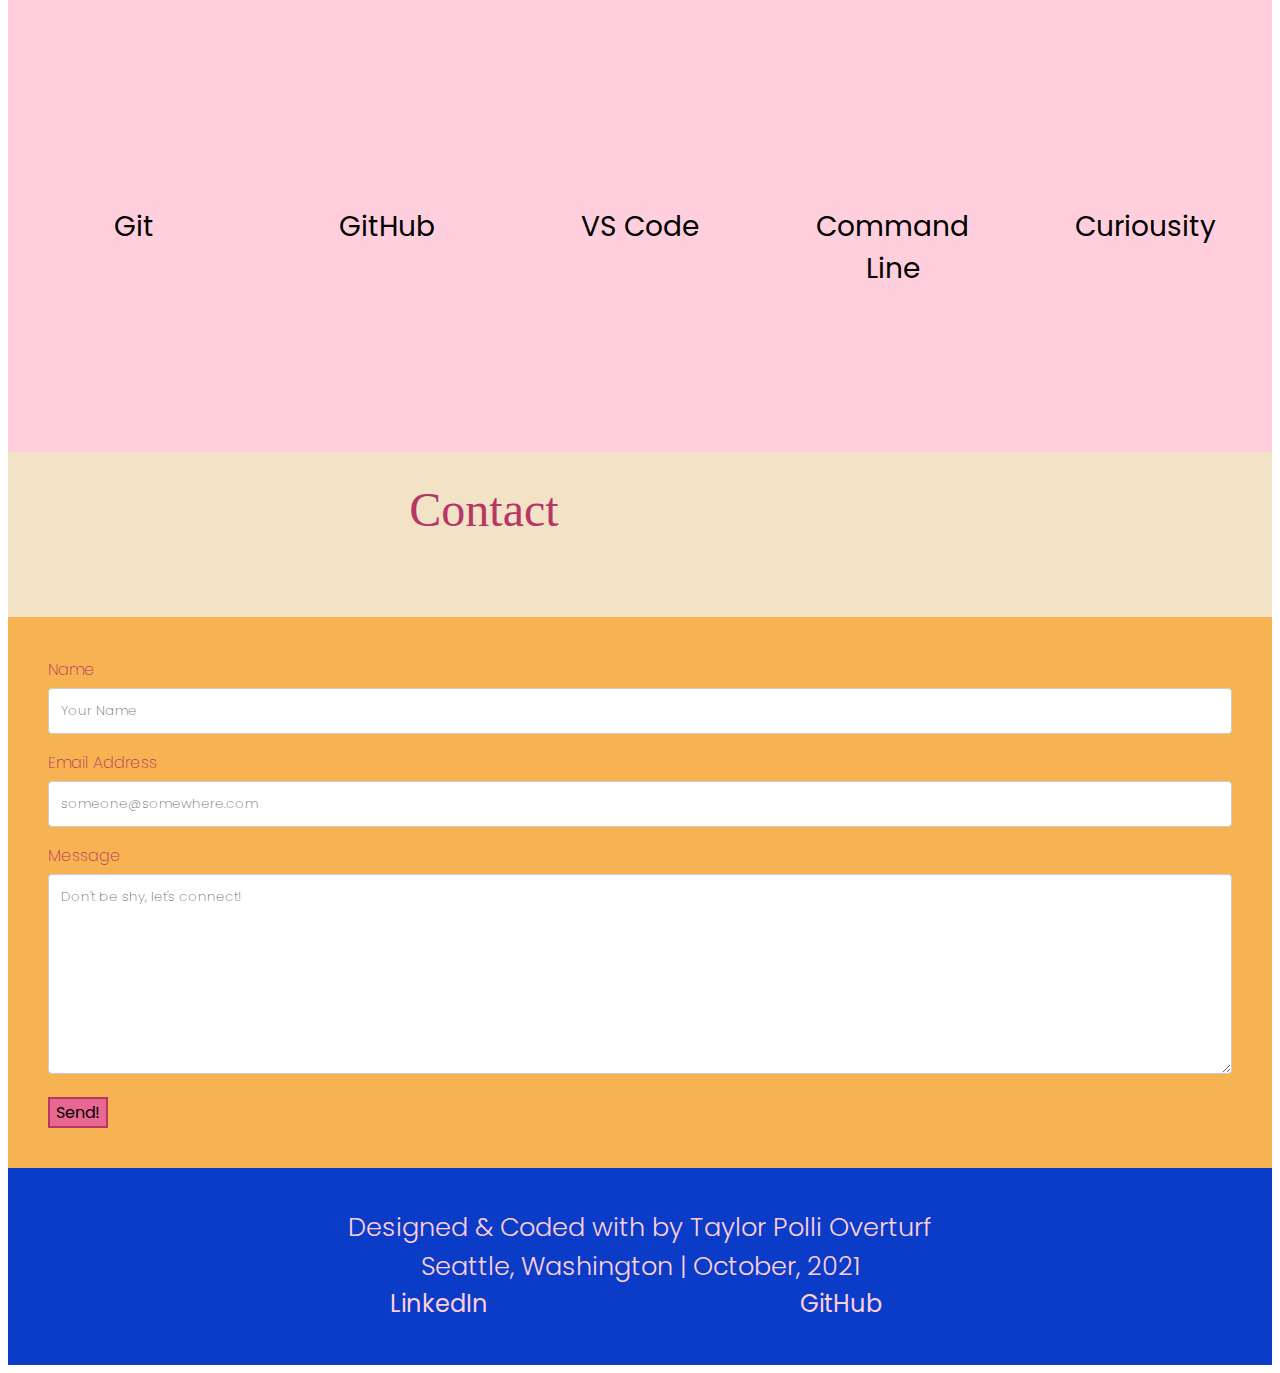
==== commit 2aefce6d: "jQuery bounce and shake animations working" ====
--- a/portfolio-index.html
+++ b/portfolio-index.html
@@ -27,7 +27,7 @@
     <a href="#home" class="active"><i class="fas fa-laptop-code fa-lg"></i></a>
     <!-- Navigation links (hidden by default) -->
     <div id="myLinks">
-        <a href="#about-me">About</a>
+        <a href="#about-me" class="aboutNav">About</a>
         <a href="#projects">Projects</a>
         <a href="#skills">Skills</a>
         <a href="#contact">Contact</a>
@@ -118,31 +118,32 @@
             <span class="contact-image"><i class="fas fa-mail-bulk fa-4x"></i></span>
             <h3 class="contact-title">Contact</h3>
         </div>
-            
-            <div class="contact-form">
-                <div class="form-container">
-                    <form action="action_page.php">
+        
+        <!-- CONTACT FORM -->
+    <div class="contact-form">
+        <div class="form-container">
+            <form action="action_page.php">
 
-                    <span class="form-name">
-                    <label for="name">Name</label>
-                    <input type="text" id="name" name="name" placeholder="Your Name">
-                    </span>
+            <span class="form-name">
+            <label for="name">Name</label>
+            <input type="text" id="name" name="name" placeholder="Your Name">
+            </span>
 
-                    <span class="form-email">
-                    <label for="email">Email Address</label>
-                    <input type="text" id="email" name="email" placeholder="something@something.com">
-                    </span>
+            <span class="form-email">
+            <label for="email">Email Address</label>
+            <input type="text" id="email" name="email" placeholder="someone@somewhere.com">
+            </span>
 
-                    <span class="form-message">
-                    <label for="message">Message</label>
-                    <textarea id="message" name="message" placeholder="Don't be shy, send me a message!" style="height:200px"></textarea>
-                    <input type="submit" value="Send!">
-                    </span>
-                    </form>
-                 </div>
-              </div>
+            <span class="form-message">
+            <label for="message">Message</label>
+            <textarea id="message" name="message" placeholder="Don't be shy, let's connect!" style="height:200px"></textarea>
+            <button type="submit" value="Send!">Send!</button>
+            </span>
+            </form>
+            </div>
+        </div>
 
-        </div>
+</div>
 
     
         <!-- FOOTER  -->
@@ -155,6 +156,7 @@
     
     
         <script src="https://code.jquery.com/jquery-3.3.1.js"></script>
+        <script src="https://code.jquery.com/ui/1.12.1/jquery-ui.js" integrity="sha256-T0Vest3yCU7pafRw9r+settMBX6JkKN06dqBnpQ8d30=" crossorigin="anonymous"></script>
         <script src="portfolio-script.js"></script>
 </body>
 </html>--- a/portfolio-style.css
+++ b/portfolio-style.css
@@ -340,9 +340,17 @@
 
         .contact-form {
             font-family: 'Poppins', sans-serif;
-            font-weight: 200;
+            font-weight: 500;
             background-color: #f7b352;
             padding: 40px; 
+            color: #B63666;
+        }
+
+        button {
+            font-weight: 400;
+            font-size: 16px;
+            border: 2px solid #B63666;
+            background-color: #e86892;
         }
 
         .form-container {
